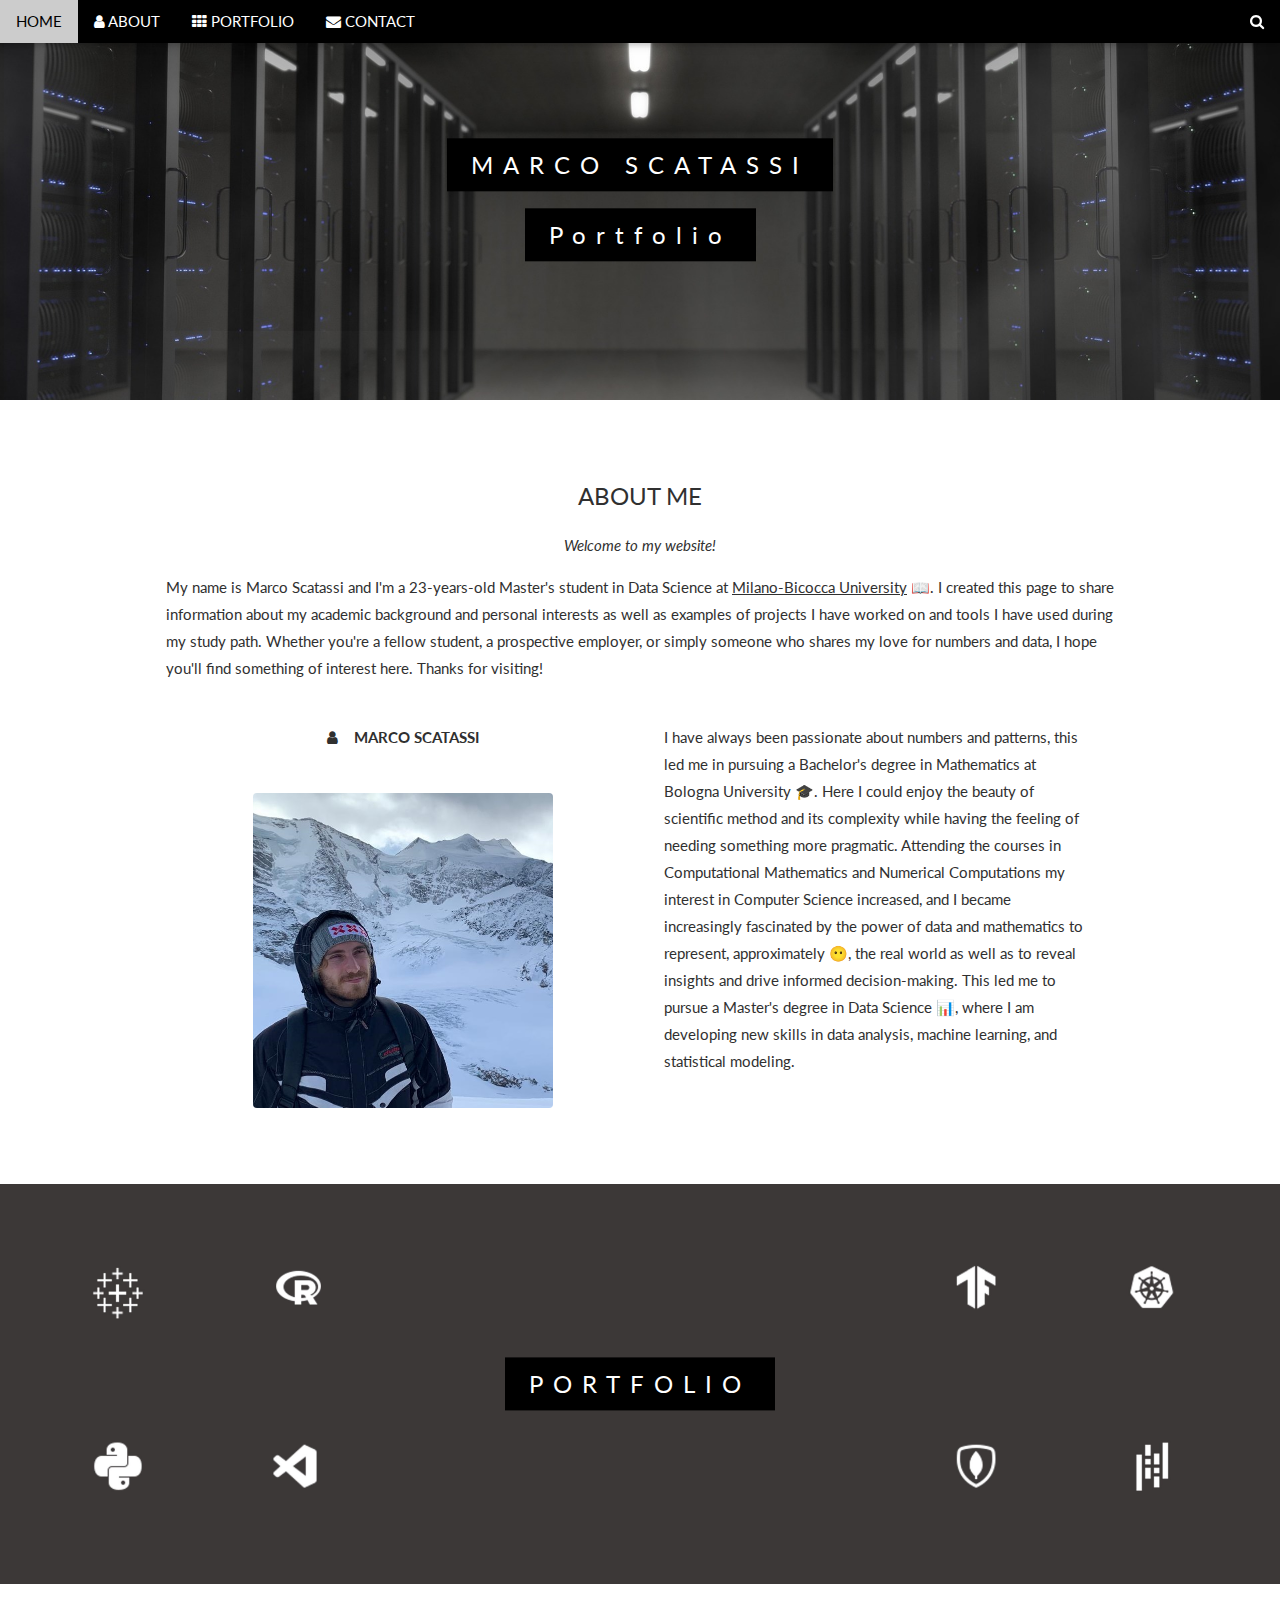
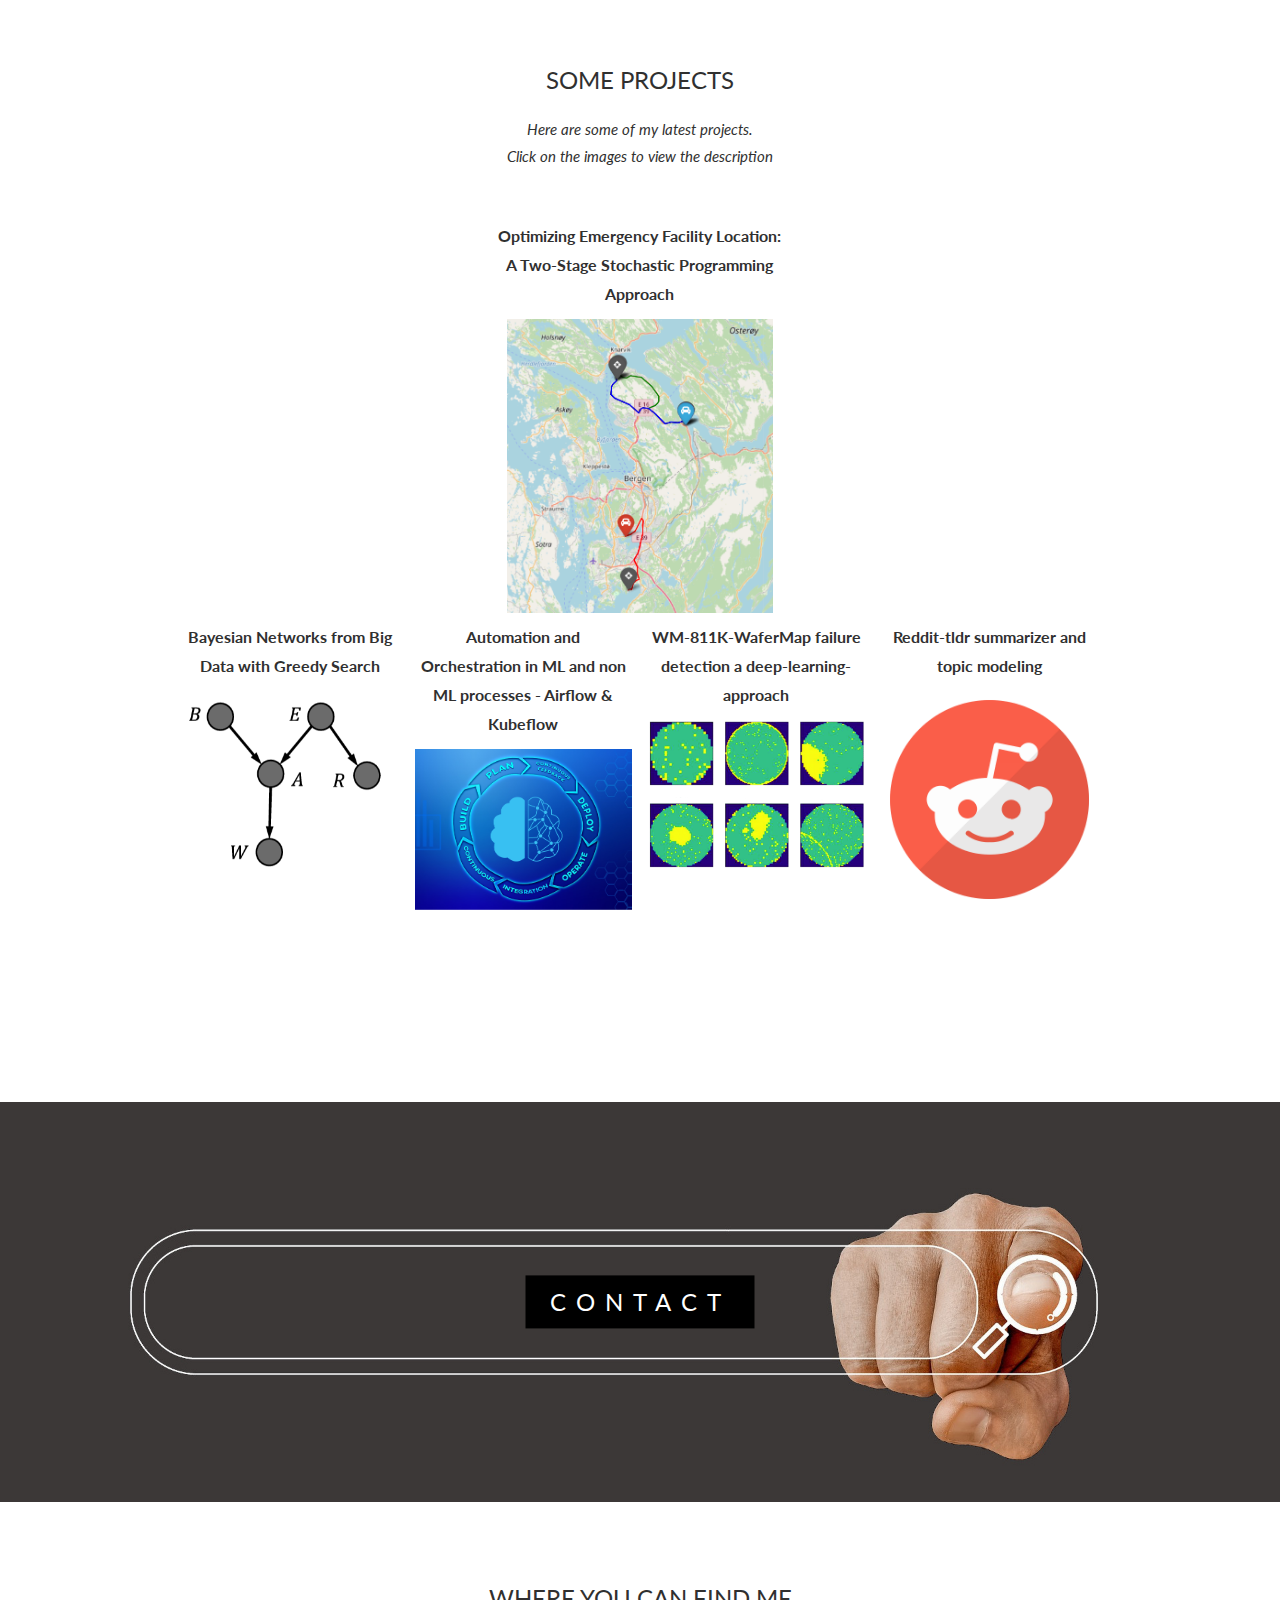
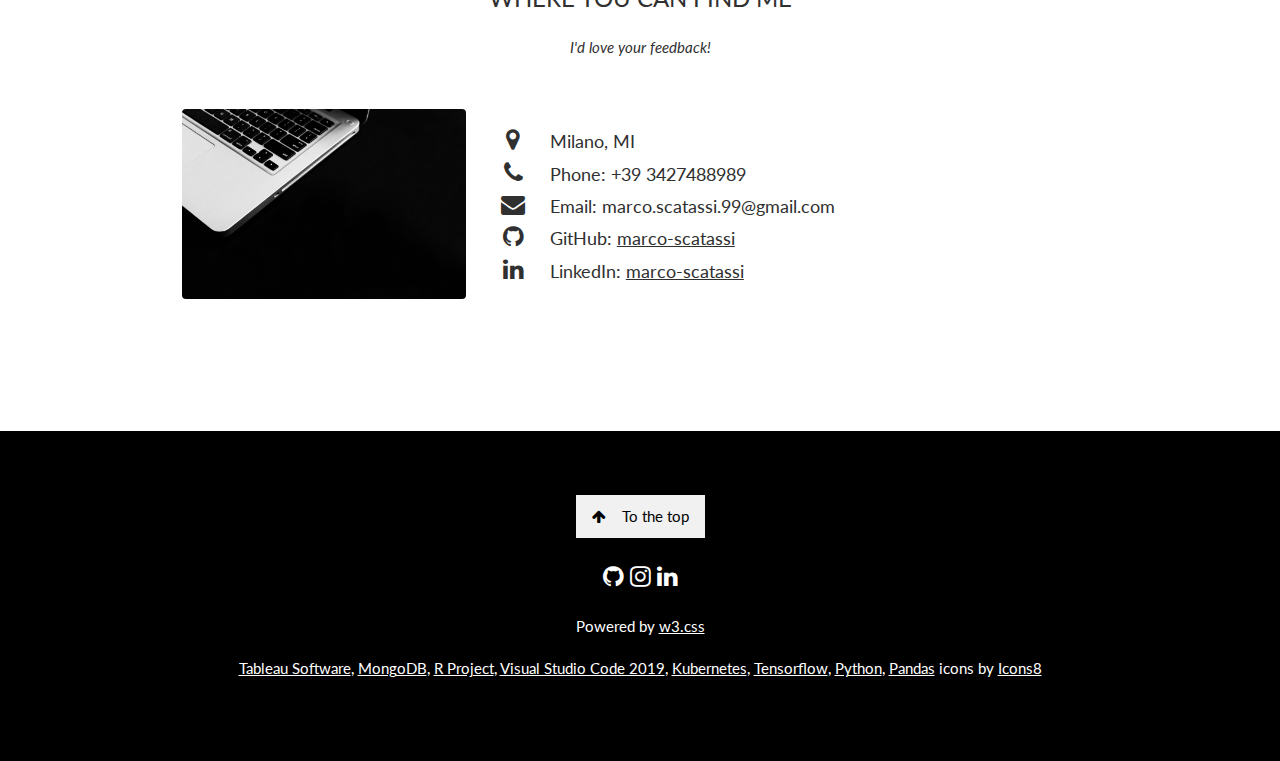
==== index.html @ 6532543c "Update index.html" ====
<!DOCTYPE html>
<html>
<head>
<title>Marco Scatassi Portfolio</title>
<meta charset="UTF-8">
<meta name="viewport" content="width=device-width, initial-scale=1">
<meta http-equiv="Permissions-Policy" content="interest-cohort=()">
<link rel="icon" type="image/x-icon" href="images/logo.png">
<link rel="stylesheet" href="css/w3Style.css">
<link rel="stylesheet" href="https://fonts.googleapis.com/css?family=Lato">
<link rel="stylesheet" href="https://cdnjs.cloudflare.com/ajax/libs/font-awesome/4.7.0/css/font-awesome.min.css">
<style>
body,h1,h2,h3,h4,h5,h6 {font-family: "Lato", sans-serif;}
body, html {
  height: 100%;
  color: #303030;
  line-height: 1.8;
}

/* Create a Parallax Effect */
.bgimg-1, .bgimg-2, .bgimg-3 {
  background-attachment: fixed;
  background-position: center;
  background-repeat: no-repeat;
  background-size: cover;
}

/* First image (Logo. Full height) */
.bgimg-1 {
  background-image: url('images/background1.jpg');
  min-height: 100%;
}

/* Second image (Portfolio) */
.bgimg-2 {
  background-image: url("images/background2.jpg");
  min-height: 400px;
}

/* Third image (Contact) */
.bgimg-3 {
  background-image: url("images/background3.jpg");
  min-height: 400px;
}

.w3-wide {letter-spacing: 10px;}
.w3-hover-opacity {cursor: pointer;}

/* Turn off parallax scrolling for tablets and phones */
@media only screen and (max-device-width: 1600px) {
  .bgimg-1, .bgimg-2, .bgimg-3 {
    background-attachment: scroll;
    min-height: 400px;
  }
}
</style>
</head>

<body>

<!-- Navbar (sit on top) -->
<div class="w3-top">
  <div class="w3-bar" id="myNavbar">
    <a class="w3-bar-item w3-button w3-hover-black w3-hide-medium w3-hide-large w3-right" href="javascript:void(0);" onclick="toggleFunction()" title="Toggle Navigation Menu">
      <i class="fa fa-bars"></i>
    </a>
    <a href="#home" class="w3-bar-item w3-text-white w3-button">HOME</a>
    <a href="#about" class="w3-bar-item w3-text-white w3-button w3-hide-small"><i class="fa fa-user"></i> ABOUT</a>
    <a href="#portfolio" class="w3-bar-item w3-text-white w3-button w3-hide-small"><i class="fa fa-th"></i> PORTFOLIO</a>
    <a href="#contact" class="w3-bar-item w3-text-white w3-button w3-hide-small"><i class="fa fa-envelope"></i> CONTACT</a>
<!--     <a href="#" class="w3-bar-item w3-text-white w3-button w3-hide-small w3-right w3-hover-red">
      <i class="fa fa-search"></i>
    </a> -->
  </div>

  <!-- Navbar on small screens -->
  <div id="navDemo" class="w3-bar-block w3-white w3-hide w3-hide-large w3-hide-medium">
    <a href="#about" class="w3-bar-item w3-text-white w3-button" onclick="toggleFunction()">ABOUT</a>
    <a href="#portfolio" class="w3-bar-item w3-text-white w3-button" onclick="toggleFunction()">PORTFOLIO</a>
    <a href="#contact" class="w3-bar-item w3-text-white w3-button" onclick="toggleFunction()">CONTACT</a>
    <a href="#" class="w3-bar-item w3-text-white w3-button">SEARCH</a>
  </div>
</div>

<!-- First Parallax Image with Logo Text -->
<div class="bgimg-1 w3-display-container" id="home">
    <div class="w3-display-middle" style="white-space:nowrap;">
        <span class="w3-center w3-padding-large w3-black w3-xlarge w3-wide w3-animate-opacity">MARCO SCATASSI</span>
        <br><br>
        <div class="w3-center" style="white-space:nowrap;">
            <span class="w3-center w3-padding-large w3-black w3-xlarge w3-wide w3-animate-opacity">Portfolio</span>
        </div>
    </div>
</div>

<!-- Container (About Section) -->
<div class="w3-content w3-container w3-padding-64" id="about">
  <h3 class="w3-center">ABOUT ME</h3>
  <p class="w3-center"><em>Welcome to my website!</em></p>
  <p>
    My name is Marco Scatassi and I'm a 23-years-old Master's student in Data Science at <a href="https://www.unimib.it" target="_blank"> Milano-Bicocca University<a> &#128214;.
    I created this page to share information about my academic background and personal interests as well as examples of projects I have worked on and tools I have used during my study path. 
    Whether you're a fellow student, a prospective employer, or simply someone who shares my love for numbers and data, I hope you'll find something of interest here. 
    Thanks for visiting!
  </p>
  <div class="w3-row">
    <div class="w3-col m6 w3-center w3-padding-large">
      <p><b><i class="fa fa-user w3-margin-right"></i>MARCO SCATASSI</b></p><br>
      <img src="images/profile1.jpeg" class="w3-round w3-image" alt="Photo of Me" width="300" height="133">
    </div>

    <!-- Hide this text on small devices -->
    <div class="w3-col m6 w3-hide-small w3-padding-large" style="margin-top: auto;">
        <p> I have always been passionate about numbers and patterns, this led me in pursuing a Bachelor's degree in Mathematics at Bologna University &#127891;. Here I could enjoy the beauty of scientific method and its complexity while having the feeling of needing something more pragmatic.
        Attending the courses in Computational Mathematics and Numerical Computations my interest in Computer Science increased, and I became increasingly fascinated by the power of data and mathematics to represent, approximately &#128566;, the real world as well as to reveal insights and drive informed decision-making. 
        This led me to pursue a Master's degree in Data Science &#128202;, where I am developing new skills in data analysis, machine learning, and statistical modeling.</p>
    </div>
  </div>
</div>


<!-- Second Parallax Image with Portfolio Text -->
<div class="bgimg-2 w3-display-container" id="portfolio_background">
  <div class="w3-display-middle">
    <span class="w3-padding-large w3-xlarge w3-black w3-wide">PORTFOLIO</span>
  </div>
</div>

<!-- Container (Portfolio Section) -->
<div class="w3-content w3-container w3-padding-64" id="portfolio">
  <h3 class="w3-center">SOME PROJECTS</h3>
  <p class="w3-center"><em>Here are some of my latest projects.<br> Click on the images to view the description</em></p><br>

  <!-- Responsive Grid. Four columns on tablets, laptops and desktops. Will stack on mobile devices/small screens (100% width) -->
  <div class="w3-row-padding w3-center"">
    <div class="w3-col m4"><p></p></div>
    <div class="w3-col m4">
      <h6 class="w3-center" style="font-weight:bold;">Optimizing Emergency Facility Location: A Two-Stage Stochastic Programming Approach</h6>
      <a href="#project"><img id="2-stage-EMFL-img" src="images/EFLBErgen.png" style="width:90% ;" onclick="onClick(this)" class="w3-hover-opacity" alt="Optimizing Emergency Facility Location: A Two-Stage Stochastic Programming Approach"></a>
    </div>
    <div class="w3-col m4"><p></p></div>
  </div>
  
  <div class="w3-row-padding w3-center">
    <div class="w3-col m3">
      <h6 class="w3-center" style="font-weight:bold;">Bayesian Networks from Big Data with Greedy Search</h6>
      <a href="#project"><img id="causal-network-img" src="images/CausalNetworkProject.png" style="width:100% ;" onclick="onClick(this)" class="w3-hover-opacity" alt="Bayesian Networks from Big Data with Greedy Search"></a>
    </div>

    <div class="w3-col m3">
      <h6 class="w3-center" style="font-weight:bold;">Automation and Orchestration in ML and non ML processes - Airflow & Kubeflow</h6>
      <a href="#project"></a><img id = "TIDS-img" src="images/TIDSProject.png" style="width:100%" onclick="onClick(this)" class="w3-hover-opacity" alt="Technological Infrastructure for data science"></a>
    </div>

    <div class="w3-col m3">
      <h6 class="w3-center" style="font-weight:bold;">WM-811K-WaferMap failure detection a deep-learning-approach</h6>
      <a href="#project"></a><img id = "DeepL-img" src="images/DeepLearningProject.png" style="width:100%"  onclick="onClick(this)" class="w3-hover-opacity" alt="Deep Learning"></a>
    </div>

    <div class="w3-col m3">
      <h6 class="w3-center" style="font-weight:bold;">Reddit-tldr summarizer and topic modeling</h6>
      <a href="#project"><img id="TextMining-img" src="images/TextMiningProject.png" style="width:100%" onclick="onClick(this)" class="w3-hover-opacity" alt="Text Mining"></a>
    </div> 
  </div>
<!-- 
  <div class="w3-row-padding w3-center w3-section">
    <div class="w3-col m3">
      <img src="images/CausalNetworkProject.png" style="width:100%" onclick="onClick(this)" class="w3-hover-opacity" alt="The mist">
    </div>

    <div class="w3-col m3">
      <img src="images/CausalNetworkProject.png" style="width:100%" onclick="onClick(this)" class="w3-hover-opacity" alt="My beloved typewriter">
    </div>

    <div class="w3-col m3">
      <img src="images/CausalNetworkProject.png" style="width:100%" onclick="onClick(this)" class="w3-hover-opacity" alt="Empty ghost train">
    </div>

    <div class="w3-col m3">
      <img src="images/CausalNetworkProject.png" style="width:100%" onclick="onClick(this)" class="w3-hover-opacity" alt="Sailing">
    </div>
    <button class="w3-button w3-padding-large w3-light-grey" style="margin-top:64px">LOAD MORE</button>
  </div> -->
</div>


<!-- Modal for full size images on click-->
<div id="project">
  <div class="w3-top">
    <div class="w3-bar w3-card w3-animate-top w3-black" id="myNavbar2">
      <a class="w3-bar-item w3-button w3-hover-black w3-hide-medium w3-hide-large w3-right" href="javascript:void(0);" onclick="toggleFunction()" title="Toggle Navigation Menu">
        <i class="fa fa-bars"></i>
      </a>
      <a href="#home" class="w3-bar-item w3-text-white w3-button" onclick="onClick2()">HOME</a>
      <a href="#about" class="w3-bar-item w3-text-white w3-button w3-hide-small" onclick="onClick2()"><i class="fa fa-user"></i> ABOUT</a>
      <a href="#portfolio" class="w3-bar-item w3-text-white w3-button w3-hide-small" onclick="onClick2()"><i class="fa fa-th"></i> PORTFOLIO</a>
      <a href="#contact" class="w3-bar-item w3-text-white w3-button w3-hide-small" onclick="onClick2()"><i class="fa fa-envelope"></i> CONTACT</a>
      <a href="#" class="w3-bar-item w3-text-white w3-button w3-hide-small w3-right w3-hover-red" onclick="onClick2()">
        <i class="fa fa-search"></i>
      </a>
    </div>
  
    <!-- Navbar on small screens -->
    <div id="navDemo2" class="w3-bar-block w3-white w3-hide w3-hide-large w3-hide-medium">
      <a href="#about" class="w3-bar-item w3-text-white w3-button" onclick="toggleFunction()">ABOUT</a>
      <a href="#portfolio" class="w3-bar-item w3-text-white w3-button" onclick="toggleFunction()">PORTFOLIO</a>
      <a href="#contact" class="w3-bar-item w3-text-white w3-button" onclick="toggleFunction()">CONTACT</a>
      <a href="#" class="w3-bar-item w3-text-white w3-button">SEARCH</a>
    </div>
  </div>

  <div id="projects" class="w3-content w3-container w3-padding-64">
    <div id="causal-network" w3-include-html="projects/causal-network.html"></div>
    <div id="TIDS" w3-include-html="projects/TIDS.html"></div>
    <div id="DeepL" w3-include-html="projects/DeepL.html"></div>
    <div id="TextMining" w3-include-html="projects/TextMining.html"></div>
  </div>

</div>


<!-- Third Parallax Image with Portfolio Text -->
<div class="bgimg-3 w3-display-container" id="contact_background">
  <div class="w3-display-middle">
     <span class="w3-padding-large w3-xlarge w3-black w3-wide">CONTACT</span>
  </div>
</div>

<!-- Container (Contact Section) -->
<div class="w3-content w3-container w3-padding-64" id="contact">
  <h3 class="w3-center">WHERE YOU CAN FIND ME</h3>
  <p class="w3-center"><em>I'd love your feedback!</em></p>

  <div class="w3-row w3-padding-32 w3-section">
    <div class="w3-col m4 w3-container">
      <img src="images/contact.jpg" class="w3-image w3-round" style="width:100%">
    </div>
    <div class="w3-col m8 w3-panel">
      <div class="w3-large w3-margin-bottom">
        <i class="fa fa-map-marker fa-fw w3-hover-text-black w3-xlarge w3-margin-right"></i> Milano, MI<br>
        <i class="fa fa-phone fa-fw w3-hover-text-black w3-xlarge w3-margin-right"></i> Phone: +39 3427488989<br>
        <i class="fa fa-envelope fa-fw w3-hover-text-black w3-xlarge w3-margin-right"></i> Email: marco.scatassi.99@gmail.com<br>
        <i class="fa fa-github fa-fw w3-hover-text-black w3-xlarge w3-margin-right"></i> GitHub: <a href="https://github.com/marco-scatassi" target="_blank"> marco-scatassi</a><br>
        <i class="fa fa-linkedin fa-fw w3-hover-text-black w3-xlarge w3-margin-right"></i> LinkedIn: <a href="https://www.linkedin.com/in/marco-scatassi/" target="_blank"> marco-scatassi</a><br>
      </div>
      <!-- <p>Swing by for a cup of <i class="fa fa-coffee"></i>, or leave me a note:</p>
      <form action="/action_page.php" target="_blank">
        <div class="w3-row-padding" style="margin:0 -16px 8px -16px">
          <div class="w3-half">
            <input class="w3-input w3-border" type="text" placeholder="Name" required name="Name">
          </div>
          <div class="w3-half">
            <input class="w3-input w3-border" type="text" placeholder="Email" required name="Email">
          </div>
        </div>
        <input class="w3-input w3-border" type="text" placeholder="Message" required name="Message">
        <button class="w3-button w3-black w3-right w3-section" type="submit">
          <i class="fa fa-paper-plane"></i> SEND MESSAGE
        </button>
      </form> -->
    </div>
  </div>
</div>


<!-- Footer -->
<footer class="w3-center w3-black w3-padding-64">
  <a href="#home" class="w3-button w3-light-grey"><i class="fa fa-arrow-up w3-margin-right"></i>To the top</a>
  <div class="w3-xlarge w3-section">
    <a href="https://github.com/marco-scatassi" target="_blank" ><i class="fa fa-github w3-hover-opacity"></i></a>
    <a href="https://www.instagram.com/marco_scati/" target="_blank" ><i class="fa fa-instagram w3-hover-opacity"></i></a>
    <a href="https://www.linkedin.com/in/marco-scatassi/" target="_blank" ><i class="fa fa-linkedin w3-hover-opacity"></i></a>
  </div>
  <p>Powered by <a href="https://www.w3schools.com/w3css/default.asp" title="W3.CSS" target="_blank" class="w3-hover-text-green">w3.css</a></p>
  <p><a target="_blank" href="https://icons8.com/icon/TH2qcEeVxMYI/tableau-software" class="w3-hover-text-green">Tableau Software</a>, 
    <a target="_blank" href="https://icons8.com/icon/74402/mongodb" class="w3-hover-text-green">MongoDB</a>, 
    <a target="_blank" href="https://icons8.com/icon/CLvQeiwFpit4/r-project" class="w3-hover-text-green">R Project</a>,
    <a target="_blank" href="https://icons8.com/icon/9OGIyU8hrxW5/visual-studio-code-2019" class="w3-hover-text-green">Visual Studio Code 2019</a>,
    <a target="_blank" href="https://icons8.com/icon/cvzmaEA4kC0o/kubernetes" class="w3-hover-text-green">Kubernetes</a>,
    <a target="_blank" href="https://icons8.com/icon/n3QRpDA7KZ7P/tensorflow" class="w3-hover-text-green">Tensorflow</a>,
    <a target="_blank" href="https://icons8.com/icon/12592/python" class="w3-hover-text-green">Python</a>,
    <a target="_blank" href="https://icons8.com/icon/xSkewUSqtErH/pandas" class="w3-hover-text-green">Pandas</a> icons by <a target="_blank" href="https://icons8.com" class="w3-hover-text-green">Icons8</a>
  </p>
</footer>
 


<script>
function includeHTML() {
  var z, i, elmnt, file, xhttp;
  /* Loop through a collection of all HTML elements: */
  z = document.getElementsByTagName("*");
  for (i = 0; i < z.length; i++) {
    elmnt = z[i];
    /*search for elements with a certain atrribute:*/
    file = elmnt.getAttribute("w3-include-html");
    if (file) {
      /* Make an HTTP request using the attribute value as the file name: */
      xhttp = new XMLHttpRequest();
      xhttp.onreadystatechange = function() {
        if (this.readyState == 4) {
          if (this.status == 200) {elmnt.innerHTML = this.responseText;}
          if (this.status == 404) {elmnt.innerHTML = "Page not found.";}
          /* Remove the attribute, and call this function once more: */
          elmnt.removeAttribute("w3-include-html");
          includeHTML();
        }
      }
      xhttp.open("GET", file, true);
      xhttp.send();
      /* Exit the function: */
      return;
    }
  }
}
// Modal Image Gallery
function onClick(element) {

  var navbar = document.getElementById("myNavbar");
  navbar.className = "w3-bar" + " w3-card" + " w3-animate-top" + " w3-black";

  document.getElementById("home").style.display = "none";
  document.getElementById("about").style.display = "none";
  document.getElementById("portfolio_background").style.display = "none";
  document.getElementById("portfolio").style.display = "none";
  document.getElementById("contact_background").style.display = "none";
  document.getElementById("contact").style.display = "none";

  document.getElementById("project").style.display = "block";

  includeHTML()

  var projectsDiv = document.getElementById("projects").childNodes
  var id = element.getAttribute("id").slice(0,-4)

  for(i=0; i<projectsDiv.length; i++) {
    var subDiv = projectsDiv[i].id
    if (subDiv == id) {
      document.getElementById(subDiv).style.display = "block"
    }
    else if (subDiv) {
      document.getElementById(subDiv).style.display = "none"
    }
  }

  // var captionText = document.getElementById("caption");
  // captionText.innerHTML = element.alt;
}

function onClick2() {
  document.getElementById("home").style.display = "block";
  document.getElementById("about").style.display = "block";
  document.getElementById("portfolio_background").style.display = "block";
  document.getElementById("portfolio").style.display = "block";
  document.getElementById("contact_background").style.display = "block";
  document.getElementById("contact").style.display = "block";
  document.getElementById("project").style.display = "none";
}

// Change style of navbar on scroll
window.onscroll = function() {myFunction()};
function myFunction() {
    var navbar = document.getElementById("myNavbar");
    if (document.body.scrollTop > 100 || document.documentElement.scrollTop > 100) {
        navbar.className = "w3-bar" + " w3-card" + " w3-animate-top" + " w3-black";
    } else {
        navbar.className = navbar.className.replace(" w3-card w3-animate-top w3-black", "");
    }
}

// Used to toggle the menu on small screens when clicking on the menu button
function toggleFunction() {
    var x = document.getElementById("navDemo");
    if (x.className.indexOf("w3-show") == -1) {
        x.className += " w3-show";
    } else {
        x.className = x.className.replace(" w3-show", "");
    }
}
</script>

</body>
</html>
---- css/w3Style.css ----
/* W3.CSS 4.15 December 2020 by Jan Egil and Borge Refsnes */
html{box-sizing:border-box}*,*:before,*:after{box-sizing:inherit}
/* Extract from normalize.css by Nicolas Gallagher and Jonathan Neal git.io/normalize */
html{-ms-text-size-adjust:100%;-webkit-text-size-adjust:100%}body{margin:0}
article,aside,details,figcaption,figure,footer,header,main,menu,nav,section{display:block}summary{display:list-item}
audio,canvas,progress,video{display:inline-block}progress{vertical-align:baseline}
audio:not([controls]){display:none;height:0}[hidden],template{display:none}
a{background-color:transparent}a:active,a:hover{outline-width:0}
abbr[title]{border-bottom:none;text-decoration:underline;text-decoration:underline dotted}
b,strong{font-weight:bolder}dfn{font-style:italic}mark{background:#ff0;color:#000}
small{font-size:80%}sub,sup{font-size:75%;line-height:0;position:relative;vertical-align:baseline}
sub{bottom:-0.25em}sup{top:-0.5em}figure{margin:1em 40px}img{border-style:none}
code,kbd,pre,samp{font-family:monospace,monospace;font-size:1em}hr{box-sizing:content-box;height:0;overflow:visible}
button,input,select,textarea,optgroup{font:inherit;margin:0}optgroup{font-weight:bold}
button,input{overflow:visible}button,select{text-transform:none}
button,[type=button],[type=reset],[type=submit]{-webkit-appearance:button}
button::-moz-focus-inner,[type=button]::-moz-focus-inner,[type=reset]::-moz-focus-inner,[type=submit]::-moz-focus-inner{border-style:none;padding:0}
button:-moz-focusring,[type=button]:-moz-focusring,[type=reset]:-moz-focusring,[type=submit]:-moz-focusring{outline:1px dotted ButtonText}
fieldset{border:1px solid #c0c0c0;margin:0 2px;padding:.35em .625em .75em}
legend{color:inherit;display:table;max-width:100%;padding:0;white-space:normal}textarea{overflow:auto}
[type=checkbox],[type=radio]{padding:0}
[type=number]::-webkit-inner-spin-button,[type=number]::-webkit-outer-spin-button{height:auto}
[type=search]{-webkit-appearance:textfield;outline-offset:-2px}
[type=search]::-webkit-search-decoration{-webkit-appearance:none}
::-webkit-file-upload-button{-webkit-appearance:button;font:inherit}
/* End extract */
html,body{font-family:Verdana,sans-serif;font-size:15px;line-height:1.5}html{overflow-x:hidden}
h1{font-size:36px}h2{font-size:30px}h3{font-size:24px}h4{font-size:20px}h5{font-size:18px}h6{font-size:16px}
.w3-serif{font-family:serif}.w3-sans-serif{font-family:sans-serif}.w3-cursive{font-family:cursive}.w3-monospace{font-family:monospace}
h1,h2,h3,h4,h5,h6{font-family:"Segoe UI",Arial,sans-serif;font-weight:400;margin:10px 0}.w3-wide{letter-spacing:4px}
hr{border:0;border-top:1px solid #eee;margin:20px 0}
.w3-image{max-width:100%;height:auto}img{vertical-align:middle}a{color:inherit}
.w3-table,.w3-table-all{border-collapse:collapse;border-spacing:0;width:100%;display:table}.w3-table-all{border:1px solid #ccc}
.w3-bordered tr,.w3-table-all tr{border-bottom:1px solid #ddd}.w3-striped tbody tr:nth-child(even){background-color:#f1f1f1}
.w3-table-all tr:nth-child(odd){background-color:#fff}.w3-table-all tr:nth-child(even){background-color:#f1f1f1}
.w3-hoverable tbody tr:hover,.w3-ul.w3-hoverable li:hover{background-color:#ccc}.w3-centered tr th,.w3-centered tr td{text-align:center}
.w3-table td,.w3-table th,.w3-table-all td,.w3-table-all th{padding:8px 8px;display:table-cell;text-align:left;vertical-align:top}
.w3-table th:first-child,.w3-table td:first-child,.w3-table-all th:first-child,.w3-table-all td:first-child{padding-left:16px}
.w3-btn,.w3-button{border:none;display:inline-block;padding:8px 16px;vertical-align:middle;overflow:hidden;text-decoration:none;color:inherit;background-color:inherit;text-align:center;cursor:pointer;white-space:nowrap}
.w3-btn:hover{box-shadow:0 8px 16px 0 rgba(0,0,0,0.2),0 6px 20px 0 rgba(0,0,0,0.19)}
.w3-btn,.w3-button{-webkit-touch-callout:none;-webkit-user-select:none;-khtml-user-select:none;-moz-user-select:none;-ms-user-select:none;user-select:none}   
.w3-disabled,.w3-btn:disabled,.w3-button:disabled{cursor:not-allowed;opacity:0.3}.w3-disabled *,:disabled *{pointer-events:none}
.w3-btn.w3-disabled:hover,.w3-btn:disabled:hover{box-shadow:none}
.w3-badge,.w3-tag{background-color:#000;color:#fff;display:inline-block;padding-left:8px;padding-right:8px;text-align:center}.w3-badge{border-radius:50%}
.w3-ul{list-style-type:none;padding:0;margin:0}.w3-ul li{padding:8px 16px;border-bottom:1px solid #ddd}.w3-ul li:last-child{border-bottom:none}
.w3-tooltip,.w3-display-container{position:relative}.w3-tooltip .w3-text{display:none}.w3-tooltip:hover .w3-text{display:inline-block}
.w3-ripple:active{opacity:0.5}.w3-ripple{transition:opacity 0s}
.w3-input{padding:8px;display:block;border:none;border-bottom:1px solid #ccc;width:100%}
.w3-select{padding:9px 0;width:100%;border:none;border-bottom:1px solid #ccc}
.w3-dropdown-click,.w3-dropdown-hover{position:relative;display:inline-block;cursor:pointer}
.w3-dropdown-hover:hover .w3-dropdown-content{display:block}
.w3-dropdown-hover:first-child,.w3-dropdown-click:hover{background-color:#ccc;color:#000}
.w3-dropdown-hover:hover > .w3-button:first-child,.w3-dropdown-click:hover > .w3-button:first-child{background-color:#ccc;color:#000}
.w3-dropdown-content{cursor:auto;color:#000;background-color:#fff;display:none;position:absolute;min-width:160px;margin:0;padding:0;z-index:1}
.w3-check,.w3-radio{width:24px;height:24px;position:relative;top:6px}
.w3-sidebar{height:100%;width:200px;background-color:#fff;position:fixed!important;z-index:1;overflow:auto}
.w3-bar-block .w3-dropdown-hover,.w3-bar-block .w3-dropdown-click{width:100%}
.w3-bar-block .w3-dropdown-hover .w3-dropdown-content,.w3-bar-block .w3-dropdown-click .w3-dropdown-content{min-width:100%}
.w3-bar-block .w3-dropdown-hover .w3-button,.w3-bar-block .w3-dropdown-click .w3-button{width:100%;text-align:left;padding:8px 16px}
.w3-main,#main{transition:margin-left .4s}
.w3-modal{z-index:3;display:none;padding-top:100px;position:fixed;left:0;top:0;width:100%;height:100%;overflow:auto;background-color:rgb(0,0,0);background-color:rgba(0,0,0,0.4)}
.w3-modal-content{margin:auto;background-color:#fff;position:relative;padding:0;outline:0;width:600px}
.w3-bar{width:100%;overflow:hidden}.w3-center .w3-bar{display:inline-block;width:auto}
.w3-bar .w3-bar-item{padding:8px 16px;float:left;width:auto;border:none;display:block;outline:0}
.w3-bar .w3-dropdown-hover,.w3-bar .w3-dropdown-click{position:static;float:left}
.w3-bar .w3-button{white-space:normal}
.w3-bar-block .w3-bar-item{width:100%;display:block;padding:8px 16px;text-align:left;border:none;white-space:normal;float:none;outline:0}
.w3-bar-block.w3-center .w3-bar-item{text-align:center}.w3-block{display:block;width:100%}
.w3-responsive{display:block;overflow-x:auto}
.w3-container:after,.w3-container:before,.w3-panel:after,.w3-panel:before,.w3-row:after,.w3-row:before,.w3-row-padding:after,.w3-row-padding:before,
.w3-cell-row:before,.w3-cell-row:after,.w3-clear:after,.w3-clear:before,.w3-bar:before,.w3-bar:after{content:"";display:table;clear:both}
.w3-col,.w3-half,.w3-third,.w3-twothird,.w3-threequarter,.w3-quarter{float:left;width:100%}
.w3-col.s1{width:8.33333%}.w3-col.s2{width:16.66666%}.w3-col.s3{width:24.99999%}.w3-col.s4{width:33.33333%}
.w3-col.s5{width:41.66666%}.w3-col.s6{width:49.99999%}.w3-col.s7{width:58.33333%}.w3-col.s8{width:66.66666%}
.w3-col.s9{width:74.99999%}.w3-col.s10{width:83.33333%}.w3-col.s11{width:91.66666%}.w3-col.s12{width:99.99999%}
@media (min-width:601px){.w3-col.m1{width:8.33333%}.w3-col.m2{width:16.66666%}.w3-col.m3,.w3-quarter{width:24.99999%}.w3-col.m4,.w3-third{width:33.33333%}
.w3-col.m5{width:41.66666%}.w3-col.m6,.w3-half{width:49.99999%}.w3-col.m7{width:58.33333%}.w3-col.m8,.w3-twothird{width:66.66666%}
.w3-col.m9,.w3-threequarter{width:74.99999%}.w3-col.m10{width:83.33333%}.w3-col.m11{width:91.66666%}.w3-col.m12{width:99.99999%}}
@media (min-width:993px){.w3-col.l1{width:8.33333%}.w3-col.l2{width:16.66666%}.w3-col.l3{width:24.99999%}.w3-col.l4{width:33.33333%}
.w3-col.l5{width:41.66666%}.w3-col.l6{width:49.99999%}.w3-col.l7{width:58.33333%}.w3-col.l8{width:66.66666%}
.w3-col.l9{width:74.99999%}.w3-col.l10{width:83.33333%}.w3-col.l11{width:91.66666%}.w3-col.l12{width:99.99999%}}
.w3-rest{overflow:hidden}.w3-stretch{margin-left:-16px;margin-right:-16px}
.w3-content,.w3-auto{margin-left:auto;margin-right:auto}.w3-content{max-width:980px}.w3-auto{max-width:1140px}
.w3-cell-row{display:table;width:100%}.w3-cell{display:table-cell}
.w3-cell-top{vertical-align:top}.w3-cell-middle{vertical-align:middle}.w3-cell-bottom{vertical-align:bottom}
.w3-hide{display:none!important}.w3-show-block,.w3-show{display:block!important}.w3-show-inline-block{display:inline-block!important}
@media (max-width:1205px){.w3-auto{max-width:95%}}
@media (max-width:600px){.w3-modal-content{margin:0 10px;width:auto!important}.w3-modal{padding-top:30px}
.w3-dropdown-hover.w3-mobile .w3-dropdown-content,.w3-dropdown-click.w3-mobile .w3-dropdown-content{position:relative}	
.w3-hide-small{display:none!important}.w3-mobile{display:block;width:100%!important}.w3-bar-item.w3-mobile,.w3-dropdown-hover.w3-mobile,.w3-dropdown-click.w3-mobile{text-align:center}
.w3-dropdown-hover.w3-mobile,.w3-dropdown-hover.w3-mobile .w3-btn,.w3-dropdown-hover.w3-mobile .w3-button,.w3-dropdown-click.w3-mobile,.w3-dropdown-click.w3-mobile .w3-btn,.w3-dropdown-click.w3-mobile .w3-button{width:100%}}
@media (max-width:768px){.w3-modal-content{width:500px}.w3-modal{padding-top:50px}}
@media (min-width:993px){.w3-modal-content{width:900px}.w3-hide-large{display:none!important}.w3-sidebar.w3-collapse{display:block!important}}
@media (max-width:992px) and (min-width:601px){.w3-hide-medium{display:none!important}}
@media (max-width:992px){.w3-sidebar.w3-collapse{display:none}.w3-main{margin-left:0!important;margin-right:0!important}.w3-auto{max-width:100%}}
.w3-top,.w3-bottom{position:fixed;width:100%;z-index:1}.w3-top{top:0}.w3-bottom{bottom:0}
.w3-overlay{position:fixed;display:none;width:100%;height:100%;top:0;left:0;right:0;bottom:0;background-color:rgba(0,0,0,0.5);z-index:2}
.w3-display-topleft{position:absolute;left:0;top:0}.w3-display-topright{position:absolute;right:0;top:0}
.w3-display-bottomleft{position:absolute;left:0;bottom:0}.w3-display-bottomright{position:absolute;right:0;bottom:0}
.w3-display-middle{position:absolute;top:50%;left:50%;transform:translate(-50%,-50%);-ms-transform:translate(-50%,-50%)}
.w3-display-left{position:absolute;top:50%;left:0%;transform:translate(0%,-50%);-ms-transform:translate(-0%,-50%)}
.w3-display-right{position:absolute;top:50%;right:0%;transform:translate(0%,-50%);-ms-transform:translate(0%,-50%)}
.w3-display-topmiddle{position:absolute;left:50%;top:0;transform:translate(-50%,0%);-ms-transform:translate(-50%,0%)}
.w3-display-bottommiddle{position:absolute;left:50%;bottom:0;transform:translate(-50%,0%);-ms-transform:translate(-50%,0%)}
.w3-display-container:hover .w3-display-hover{display:block}.w3-display-container:hover span.w3-display-hover{display:inline-block}.w3-display-hover{display:none}
.w3-display-position{position:absolute}
.w3-circle{border-radius:50%}
.w3-round-small{border-radius:2px}.w3-round,.w3-round-medium{border-radius:4px}.w3-round-large{border-radius:8px}.w3-round-xlarge{border-radius:16px}.w3-round-xxlarge{border-radius:32px}
.w3-row-padding,.w3-row-padding>.w3-half,.w3-row-padding>.w3-third,.w3-row-padding>.w3-twothird,.w3-row-padding>.w3-threequarter,.w3-row-padding>.w3-quarter,.w3-row-padding>.w3-col{padding:0 8px}
.w3-container,.w3-panel{padding:0.01em 16px}.w3-panel{margin-top:16px;margin-bottom:16px}
.w3-code,.w3-codespan{font-family:Consolas,"courier new";font-size:16px}
.w3-code{width:auto;background-color:#fff;padding:8px 12px;border-left:4px solid #4CAF50;word-wrap:break-word}
.w3-codespan{color:crimson;background-color:#f1f1f1;padding-left:4px;padding-right:4px;font-size:110%}
.w3-card,.w3-card-2{box-shadow:0 2px 5px 0 rgba(0,0,0,0.16),0 2px 10px 0 rgba(0,0,0,0.12)}
.w3-card-4,.w3-hover-shadow:hover{box-shadow:0 4px 10px 0 rgba(0,0,0,0.2),0 4px 20px 0 rgba(0,0,0,0.19)}
.w3-spin{animation:w3-spin 2s infinite linear}@keyframes w3-spin{0%{transform:rotate(0deg)}100%{transform:rotate(359deg)}}
.w3-animate-fading{animation:fading 10s infinite}@keyframes fading{0%{opacity:0}50%{opacity:1}100%{opacity:0}}
.w3-animate-opacity{animation:opac 0.8s}@keyframes opac{from{opacity:0} to{opacity:1}}
.w3-animate-top{position:relative;animation:animatetop 0.4s}@keyframes animatetop{from{top:-300px;opacity:0} to{top:0;opacity:1}}
.w3-animate-left{position:relative;animation:animateleft 0.4s}@keyframes animateleft{from{left:-300px;opacity:0} to{left:0;opacity:1}}
.w3-animate-right{position:relative;animation:animateright 0.4s}@keyframes animateright{from{right:-300px;opacity:0} to{right:0;opacity:1}}
.w3-animate-bottom{position:relative;animation:animatebottom 0.4s}@keyframes animatebottom{from{bottom:-300px;opacity:0} to{bottom:0;opacity:1}}
.w3-animate-zoom {animation:animatezoom 0.6s}@keyframes animatezoom{from{transform:scale(0)} to{transform:scale(1)}}
.w3-animate-input{transition:width 0.4s ease-in-out}.w3-animate-input:focus{width:100%!important}
.w3-opacity,.w3-hover-opacity:hover{opacity:0.60}.w3-opacity-off,.w3-hover-opacity-off:hover{opacity:1}
.w3-opacity-max{opacity:0.25}.w3-opacity-min{opacity:0.75}
.w3-greyscale-max,.w3-grayscale-max,.w3-hover-greyscale:hover,.w3-hover-grayscale:hover{filter:grayscale(100%)}
.w3-greyscale,.w3-grayscale{filter:grayscale(75%)}.w3-greyscale-min,.w3-grayscale-min{filter:grayscale(50%)}
.w3-sepia{filter:sepia(75%)}.w3-sepia-max,.w3-hover-sepia:hover{filter:sepia(100%)}.w3-sepia-min{filter:sepia(50%)}
.w3-tiny{font-size:10px!important}.w3-small{font-size:12px!important}.w3-medium{font-size:15px!important}.w3-large{font-size:18px!important}
.w3-xlarge{font-size:24px!important}.w3-xxlarge{font-size:36px!important}.w3-xxxlarge{font-size:48px!important}.w3-jumbo{font-size:64px!important}
.w3-left-align{text-align:left!important}.w3-right-align{text-align:right!important}.w3-justify{text-align:justify!important}.w3-center{text-align:center!important}
.w3-border-0{border:0!important}.w3-border{border:1px solid #ccc!important}
.w3-border-top{border-top:1px solid #ccc!important}.w3-border-bottom{border-bottom:1px solid #ccc!important}
.w3-border-left{border-left:1px solid #ccc!important}.w3-border-right{border-right:1px solid #ccc!important}
.w3-topbar{border-top:6px solid #ccc!important}.w3-bottombar{border-bottom:6px solid #ccc!important}
.w3-leftbar{border-left:6px solid #ccc!important}.w3-rightbar{border-right:6px solid #ccc!important}
.w3-section,.w3-code{margin-top:16px!important;margin-bottom:16px!important}
.w3-margin{margin:16px!important}.w3-margin-top{margin-top:16px!important}.w3-margin-bottom{margin-bottom:16px!important}
.w3-margin-left{margin-left:16px!important}.w3-margin-right{margin-right:16px!important}
.w3-padding-small{padding:4px 8px!important}.w3-padding{padding:8px 16px!important}.w3-padding-large{padding:12px 24px!important}
.w3-padding-16{padding-top:16px!important;padding-bottom:16px!important}.w3-padding-24{padding-top:24px!important;padding-bottom:24px!important}
.w3-padding-32{padding-top:32px!important;padding-bottom:32px!important}.w3-padding-48{padding-top:48px!important;padding-bottom:48px!important}
.w3-padding-64{padding-top:64px!important;padding-bottom:64px!important}
.w3-padding-top-64{padding-top:64px!important}.w3-padding-top-48{padding-top:48px!important}
.w3-padding-top-32{padding-top:32px!important}.w3-padding-top-24{padding-top:24px!important}
.w3-left{float:left!important}.w3-right{float:right!important}
.w3-button:hover{color:#000!important;background-color:#ccc!important}
.w3-transparent,.w3-hover-none:hover{background-color:transparent!important}
.w3-hover-none:hover{box-shadow:none!important}
/* Colors */
.w3-amber,.w3-hover-amber:hover{color:#000!important;background-color:#ffc107!important}
.w3-aqua,.w3-hover-aqua:hover{color:#000!important;background-color:#00ffff!important}
.w3-blue,.w3-hover-blue:hover{color:#fff!important;background-color:#2196F3!important}
.w3-light-blue,.w3-hover-light-blue:hover{color:#000!important;background-color:#87CEEB!important}
.w3-brown,.w3-hover-brown:hover{color:#fff!important;background-color:#795548!important}
.w3-cyan,.w3-hover-cyan:hover{color:#000!important;background-color:#00bcd4!important}
.w3-blue-grey,.w3-hover-blue-grey:hover,.w3-blue-gray,.w3-hover-blue-gray:hover{color:#fff!important;background-color:#607d8b!important}
.w3-green,.w3-hover-green:hover{color:#fff!important;background-color:#4CAF50!important}
.w3-light-green,.w3-hover-light-green:hover{color:#000!important;background-color:#8bc34a!important}
.w3-indigo,.w3-hover-indigo:hover{color:#fff!important;background-color:#3f51b5!important}
.w3-khaki,.w3-hover-khaki:hover{color:#000!important;background-color:#f0e68c!important}
.w3-lime,.w3-hover-lime:hover{color:#000!important;background-color:#cddc39!important}
.w3-orange,.w3-hover-orange:hover{color:#000!important;background-color:#ff9800!important}
.w3-deep-orange,.w3-hover-deep-orange:hover{color:#fff!important;background-color:#ff5722!important}
.w3-pink,.w3-hover-pink:hover{color:#fff!important;background-color:#e91e63!important}
.w3-purple,.w3-hover-purple:hover{color:#fff!important;background-color:#9c27b0!important}
.w3-deep-purple,.w3-hover-deep-purple:hover{color:#fff!important;background-color:#673ab7!important}
.w3-red,.w3-hover-red:hover{color:#fff!important;background-color:#f44336!important}
.w3-sand,.w3-hover-sand:hover{color:#000!important;background-color:#fdf5e6!important}
.w3-teal,.w3-hover-teal:hover{color:#fff!important;background-color:#009688!important}
.w3-yellow,.w3-hover-yellow:hover{color:#000!important;background-color:#ffeb3b!important}
.w3-white,.w3-hover-white:hover{color:#000!important;background-color:#fff!important}
.w3-black,.w3-hover-black:hover{color:#fff!important;background-color:#000!important}
.w3-grey,.w3-hover-grey:hover,.w3-gray,.w3-hover-gray:hover{color:#000!important;background-color:#9e9e9e!important}
.w3-light-grey,.w3-hover-light-grey:hover,.w3-light-gray,.w3-hover-light-gray:hover{color:#000!important;background-color:#f1f1f1!important}
.w3-dark-grey,.w3-hover-dark-grey:hover,.w3-dark-gray,.w3-hover-dark-gray:hover{color:#fff!important;background-color:#616161!important}
.w3-pale-red,.w3-hover-pale-red:hover{color:#000!important;background-color:#ffdddd!important}
.w3-pale-green,.w3-hover-pale-green:hover{color:#000!important;background-color:#ddffdd!important}
.w3-pale-yellow,.w3-hover-pale-yellow:hover{color:#000!important;background-color:#ffffcc!important}
.w3-pale-blue,.w3-hover-pale-blue:hover{color:#000!important;background-color:#ddffff!important}
.w3-text-amber,.w3-hover-text-amber:hover{color:#ffc107!important}
.w3-text-aqua,.w3-hover-text-aqua:hover{color:#00ffff!important}
.w3-text-blue,.w3-hover-text-blue:hover{color:#2196F3!important}
.w3-text-light-blue,.w3-hover-text-light-blue:hover{color:#87CEEB!important}
.w3-text-brown,.w3-hover-text-brown:hover{color:#795548!important}
.w3-text-cyan,.w3-hover-text-cyan:hover{color:#00bcd4!important}
.w3-text-blue-grey,.w3-hover-text-blue-grey:hover,.w3-text-blue-gray,.w3-hover-text-blue-gray:hover{color:#607d8b!important}
.w3-text-green,.w3-hover-text-green:hover{color:#4CAF50!important}
.w3-text-light-green,.w3-hover-text-light-green:hover{color:#8bc34a!important}
.w3-text-indigo,.w3-hover-text-indigo:hover{color:#3f51b5!important}
.w3-text-khaki,.w3-hover-text-khaki:hover{color:#b4aa50!important}
.w3-text-lime,.w3-hover-text-lime:hover{color:#cddc39!important}
.w3-text-orange,.w3-hover-text-orange:hover{color:#ff9800!important}
.w3-text-deep-orange,.w3-hover-text-deep-orange:hover{color:#ff5722!important}
.w3-text-pink,.w3-hover-text-pink:hover{color:#e91e63!important}
.w3-text-purple,.w3-hover-text-purple:hover{color:#9c27b0!important}
.w3-text-deep-purple,.w3-hover-text-deep-purple:hover{color:#673ab7!important}
.w3-text-red,.w3-hover-text-red:hover{color:#f44336!important}
.w3-text-sand,.w3-hover-text-sand:hover{color:#fdf5e6!important}
.w3-text-teal,.w3-hover-text-teal:hover{color:#009688!important}
.w3-text-yellow,.w3-hover-text-yellow:hover{color:#d2be0e!important}
.w3-text-white,.w3-hover-text-white:hover{color:#fff!important}
.w3-text-black,.w3-hover-text-black:hover{color:#000!important}
.w3-text-grey,.w3-hover-text-grey:hover,.w3-text-gray,.w3-hover-text-gray:hover{color:#757575!important}
.w3-text-light-grey,.w3-hover-text-light-grey:hover,.w3-text-light-gray,.w3-hover-text-light-gray:hover{color:#f1f1f1!important}
.w3-text-dark-grey,.w3-hover-text-dark-grey:hover,.w3-text-dark-gray,.w3-hover-text-dark-gray:hover{color:#3a3a3a!important}
.w3-border-amber,.w3-hover-border-amber:hover{border-color:#ffc107!important}
.w3-border-aqua,.w3-hover-border-aqua:hover{border-color:#00ffff!important}
.w3-border-blue,.w3-hover-border-blue:hover{border-color:#2196F3!important}
.w3-border-light-blue,.w3-hover-border-light-blue:hover{border-color:#87CEEB!important}
.w3-border-brown,.w3-hover-border-brown:hover{border-color:#795548!important}
.w3-border-cyan,.w3-hover-border-cyan:hover{border-color:#00bcd4!important}
.w3-border-blue-grey,.w3-hover-border-blue-grey:hover,.w3-border-blue-gray,.w3-hover-border-blue-gray:hover{border-color:#607d8b!important}
.w3-border-green,.w3-hover-border-green:hover{border-color:#4CAF50!important}
.w3-border-light-green,.w3-hover-border-light-green:hover{border-color:#8bc34a!important}
.w3-border-indigo,.w3-hover-border-indigo:hover{border-color:#3f51b5!important}
.w3-border-khaki,.w3-hover-border-khaki:hover{border-color:#f0e68c!important}
.w3-border-lime,.w3-hover-border-lime:hover{border-color:#cddc39!important}
.w3-border-orange,.w3-hover-border-orange:hover{border-color:#ff9800!important}
.w3-border-deep-orange,.w3-hover-border-deep-orange:hover{border-color:#ff5722!important}
.w3-border-pink,.w3-hover-border-pink:hover{border-color:#e91e63!important}
.w3-border-purple,.w3-hover-border-purple:hover{border-color:#9c27b0!important}
.w3-border-deep-purple,.w3-hover-border-deep-purple:hover{border-color:#673ab7!important}
.w3-border-red,.w3-hover-border-red:hover{border-color:#f44336!important}
.w3-border-sand,.w3-hover-border-sand:hover{border-color:#fdf5e6!important}
.w3-border-teal,.w3-hover-border-teal:hover{border-color:#009688!important}
.w3-border-yellow,.w3-hover-border-yellow:hover{border-color:#ffeb3b!important}
.w3-border-white,.w3-hover-border-white:hover{border-color:#fff!important}
.w3-border-black,.w3-hover-border-black:hover{border-color:#000!important}
.w3-border-grey,.w3-hover-border-grey:hover,.w3-border-gray,.w3-hover-border-gray:hover{border-color:#9e9e9e!important}
.w3-border-light-grey,.w3-hover-border-light-grey:hover,.w3-border-light-gray,.w3-hover-border-light-gray:hover{border-color:#f1f1f1!important}
.w3-border-dark-grey,.w3-hover-border-dark-grey:hover,.w3-border-dark-gray,.w3-hover-border-dark-gray:hover{border-color:#616161!important}
.w3-border-pale-red,.w3-hover-border-pale-red:hover{border-color:#ffe7e7!important}.w3-border-pale-green,.w3-hover-border-pale-green:hover{border-color:#e7ffe7!important}
.w3-border-pale-yellow,.w3-hover-border-pale-yellow:hover{border-color:#ffffcc!important}.w3-border-pale-blue,.w3-hover-border-pale-blue:hover{border-color:#e7ffff!important}
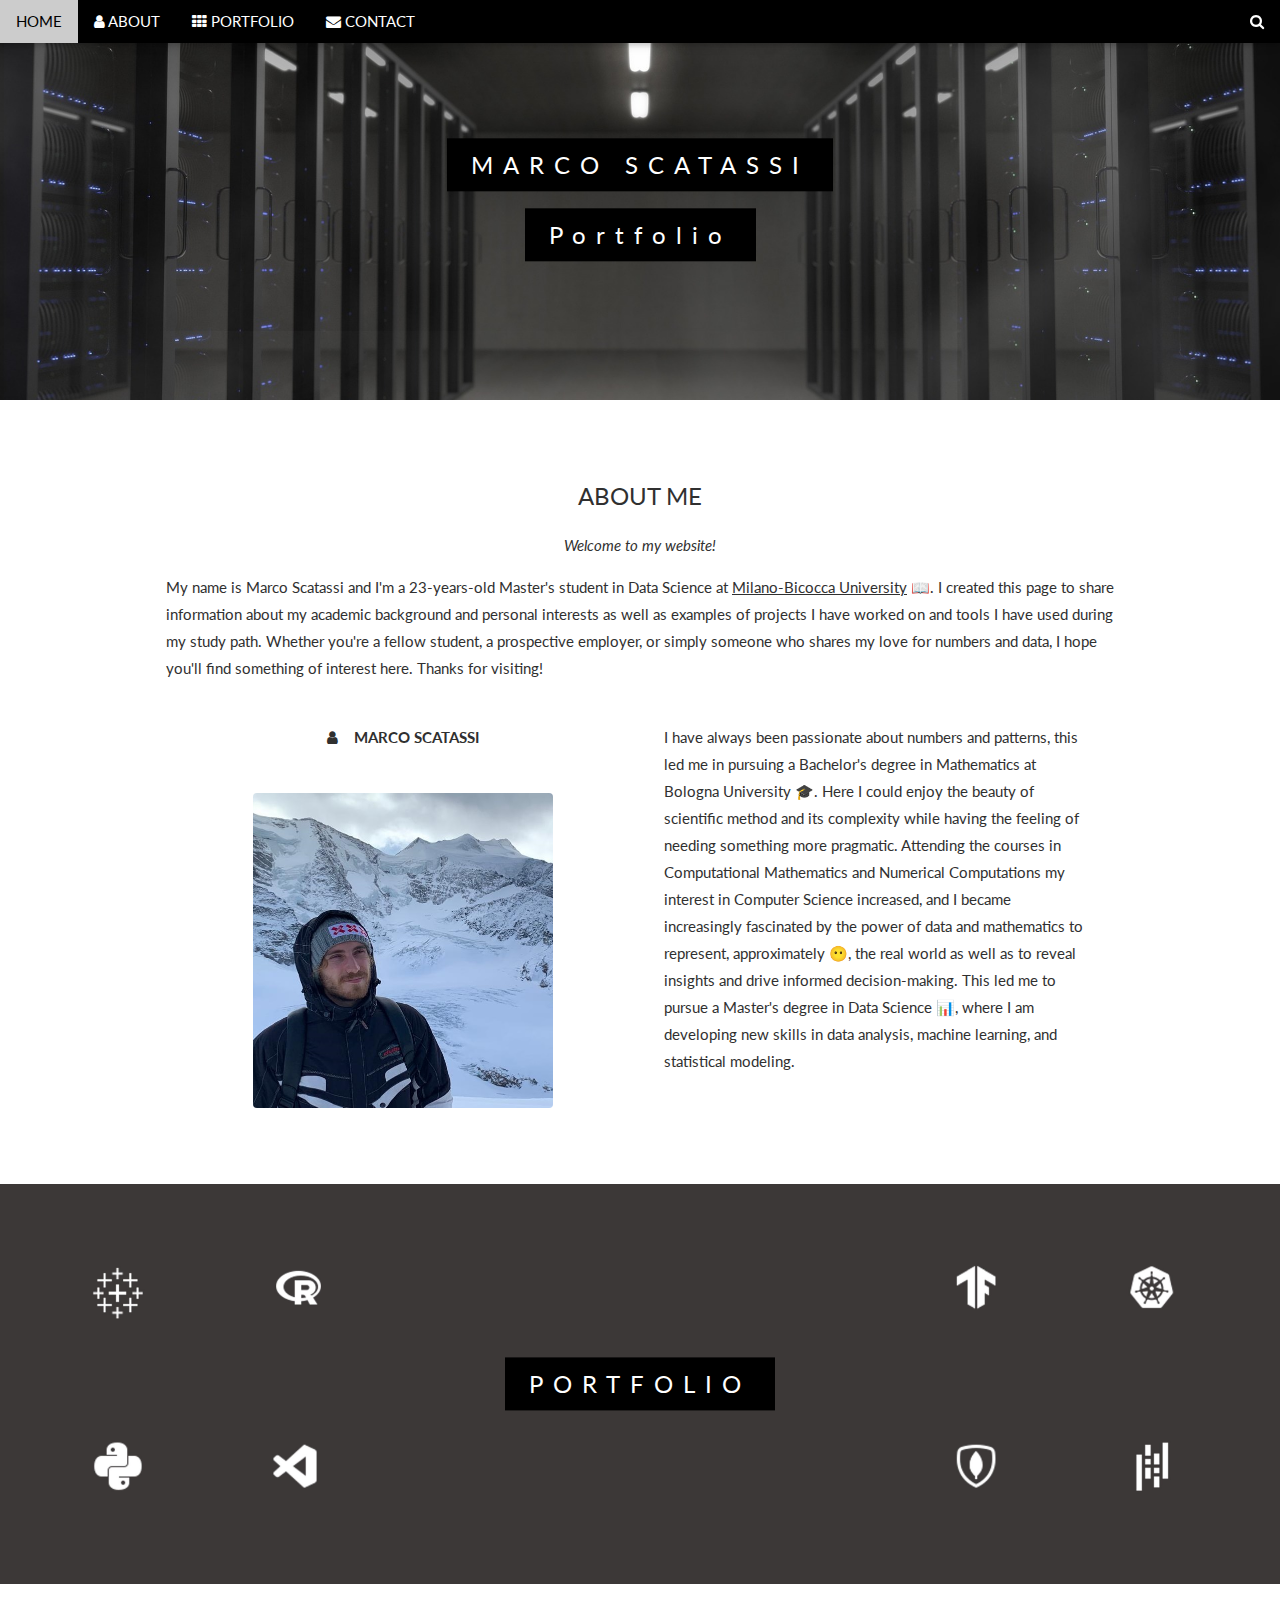
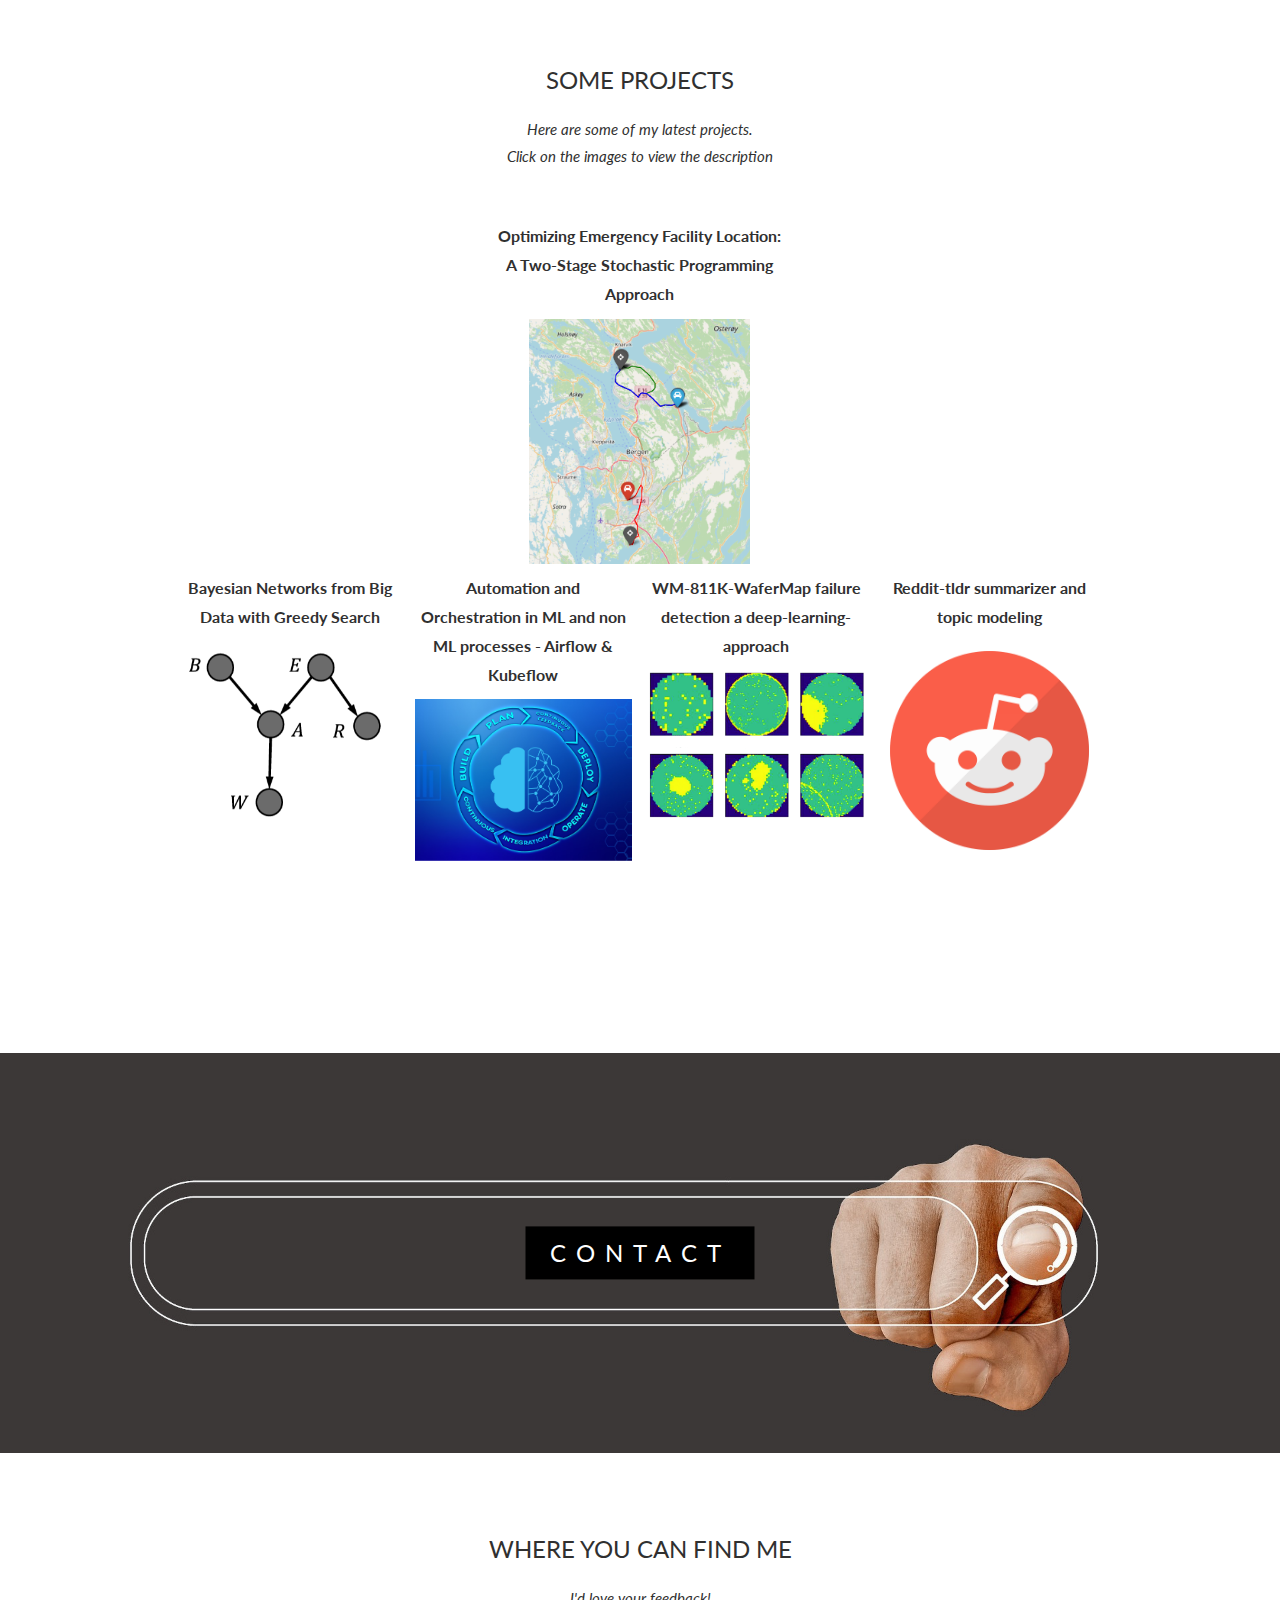
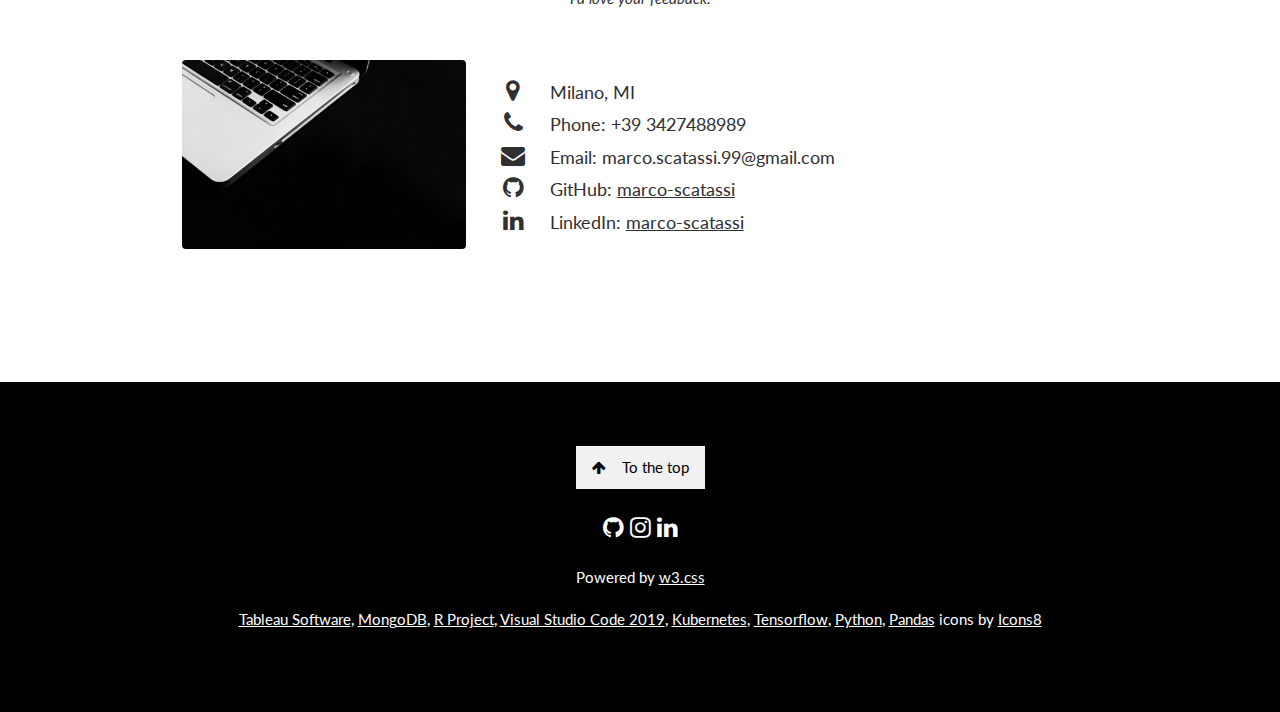
==== commit 60afbe18: "Update index.html" ====
--- a/index.html
+++ b/index.html
@@ -136,7 +136,7 @@
     <div class="w3-col m4"><p></p></div>
     <div class="w3-col m4">
       <h6 class="w3-center" style="font-weight:bold;">Optimizing Emergency Facility Location: A Two-Stage Stochastic Programming Approach</h6>
-      <a href="#project"><img id="2-stage-EMFL-img" src="images/EFLBErgen.png" style="width:90% ;" onclick="onClick(this)" class="w3-hover-opacity" alt="Optimizing Emergency Facility Location: A Two-Stage Stochastic Programming Approach"></a>
+      <a href="#project"><img id="2-stage-EMFL-img" src="images/EFLBErgen.png" style="width:75% ;" onclick="onClick(this)" class="w3-hover-opacity" alt="Optimizing Emergency Facility Location: A Two-Stage Stochastic Programming Approach"></a>
     </div>
     <div class="w3-col m4"><p></p></div>
   </div>
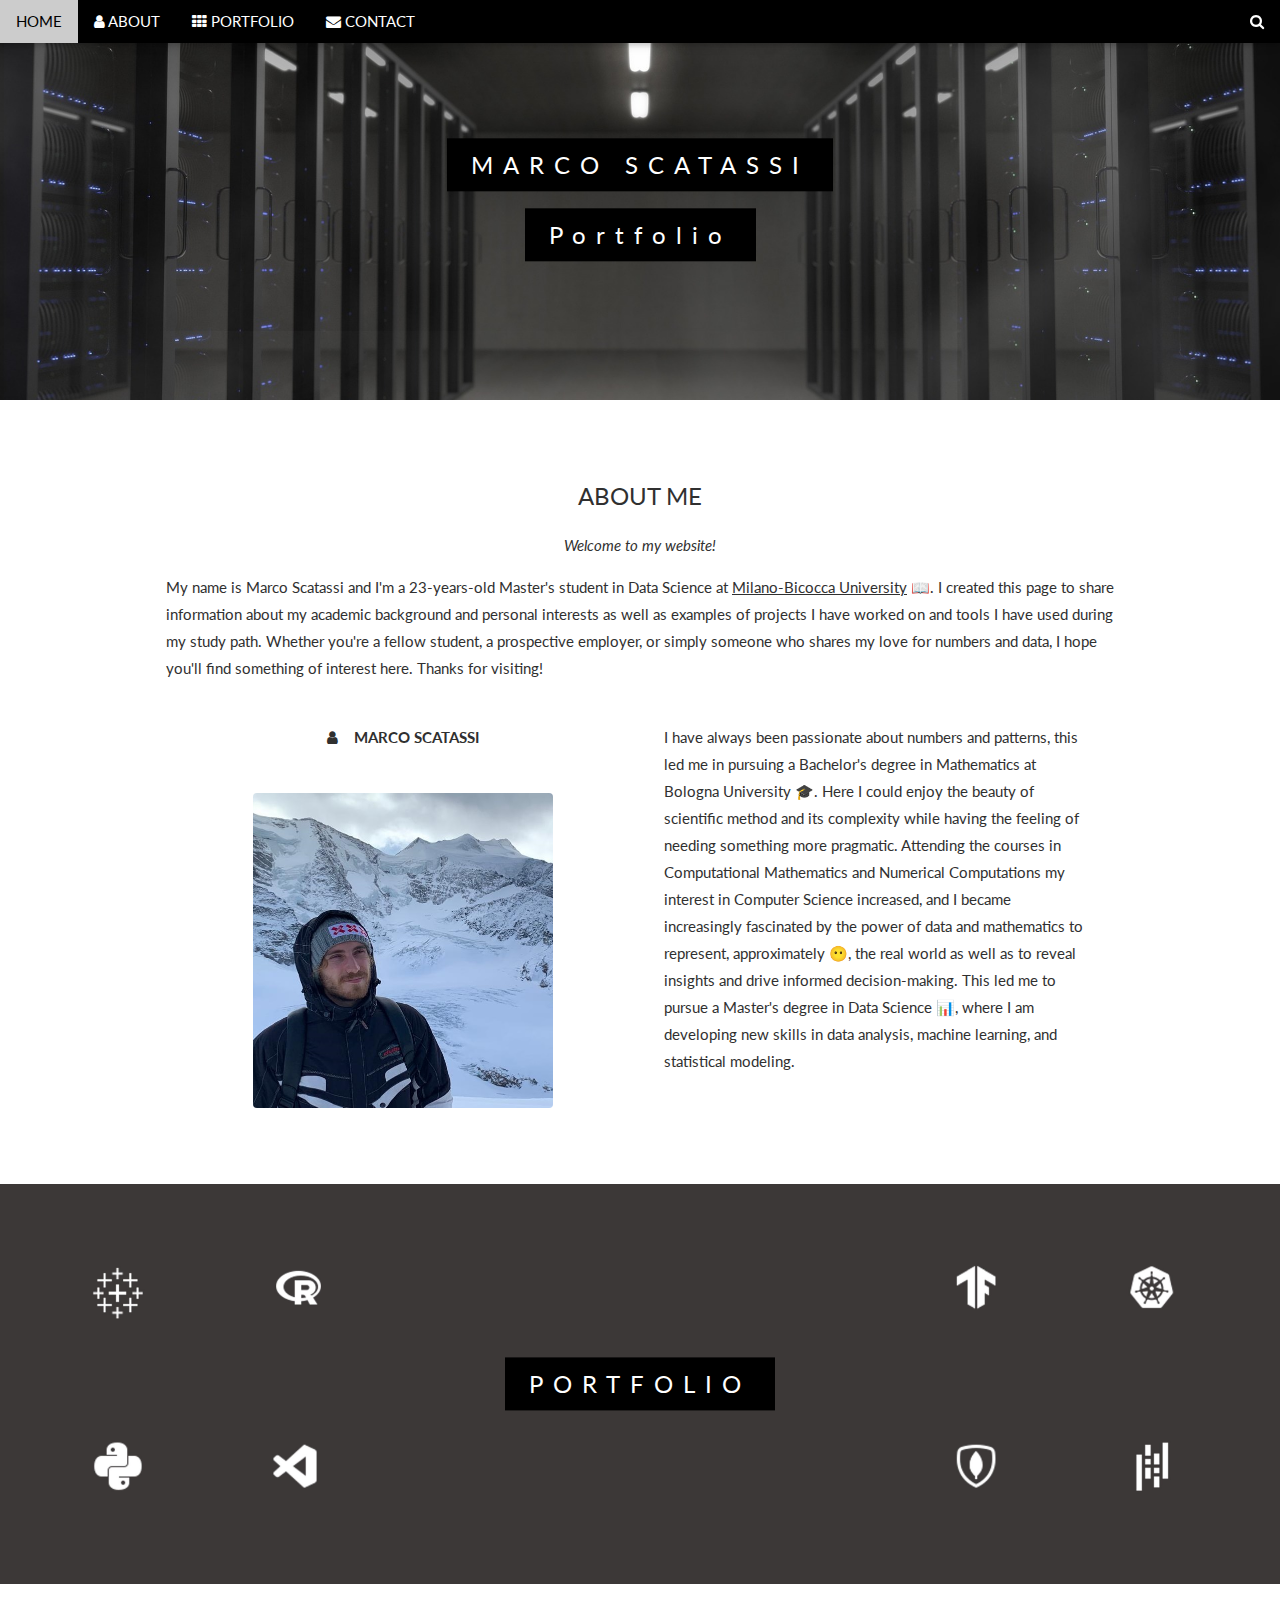
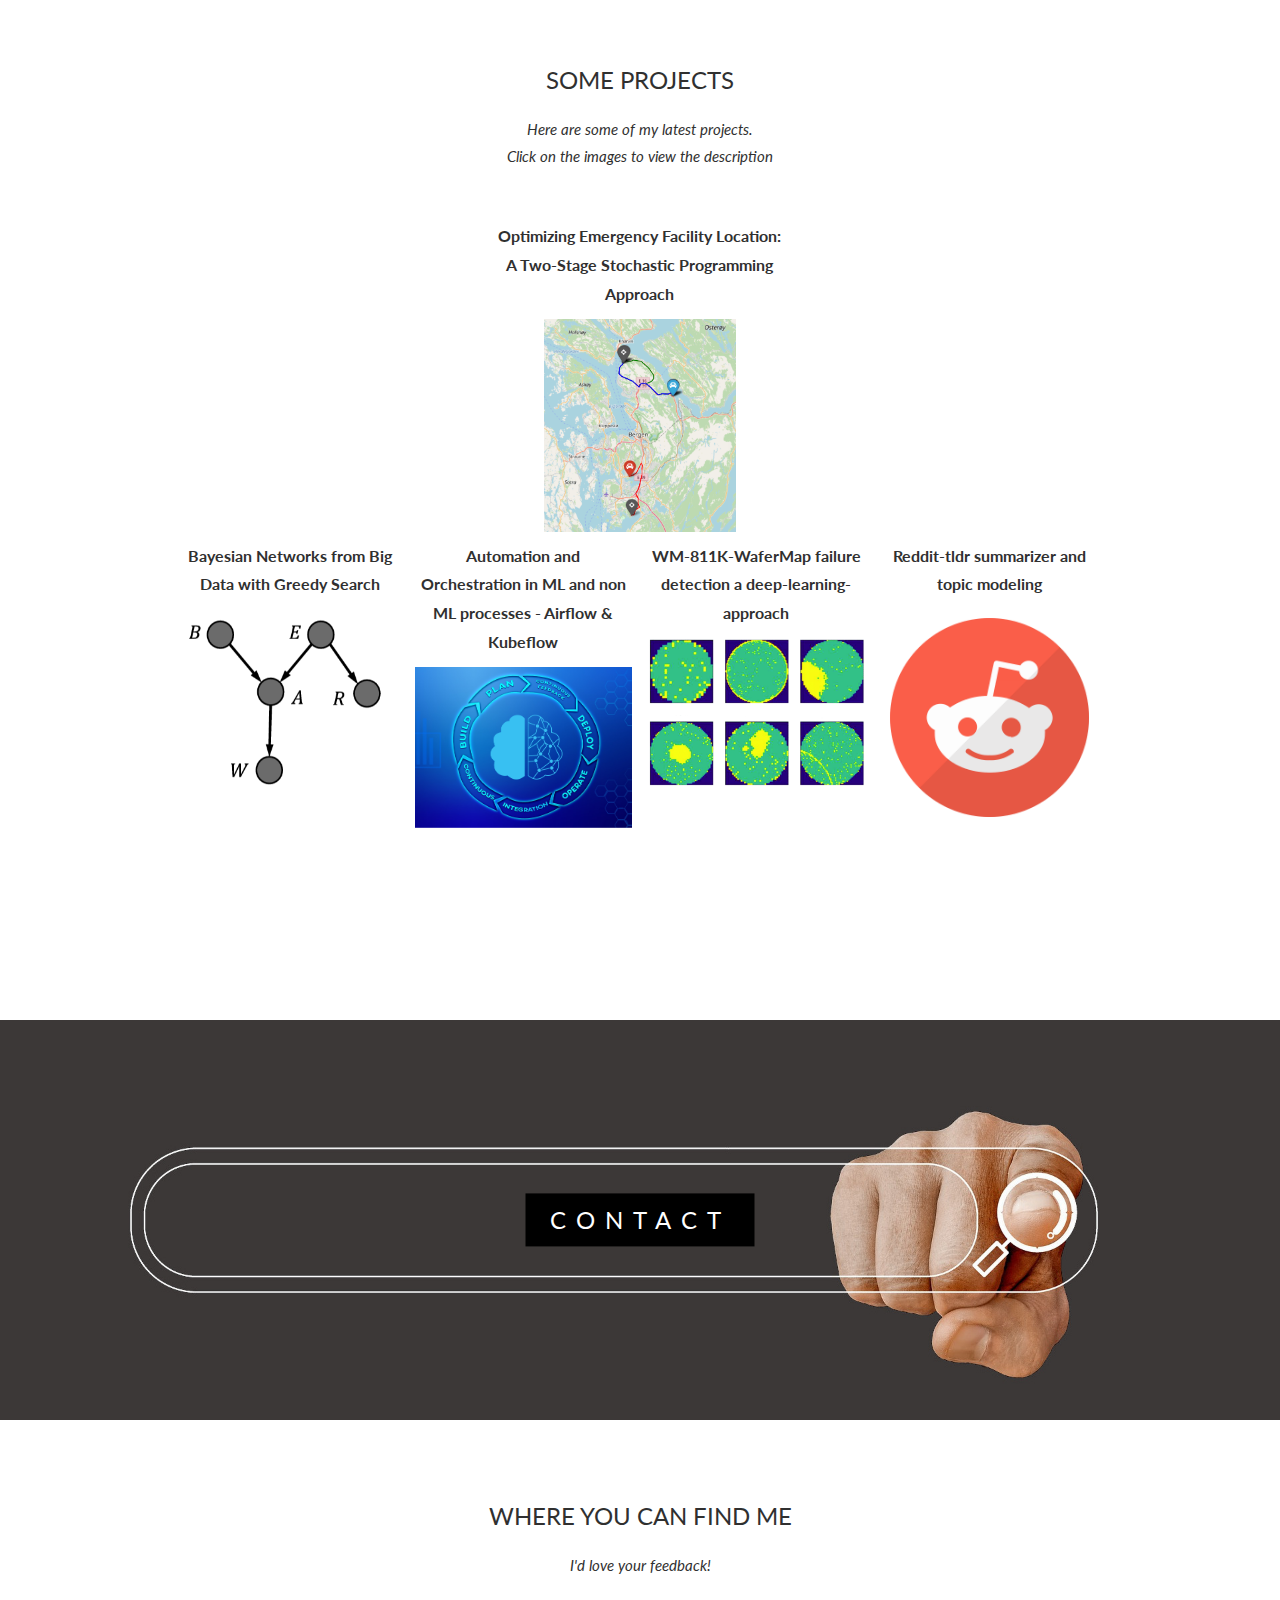
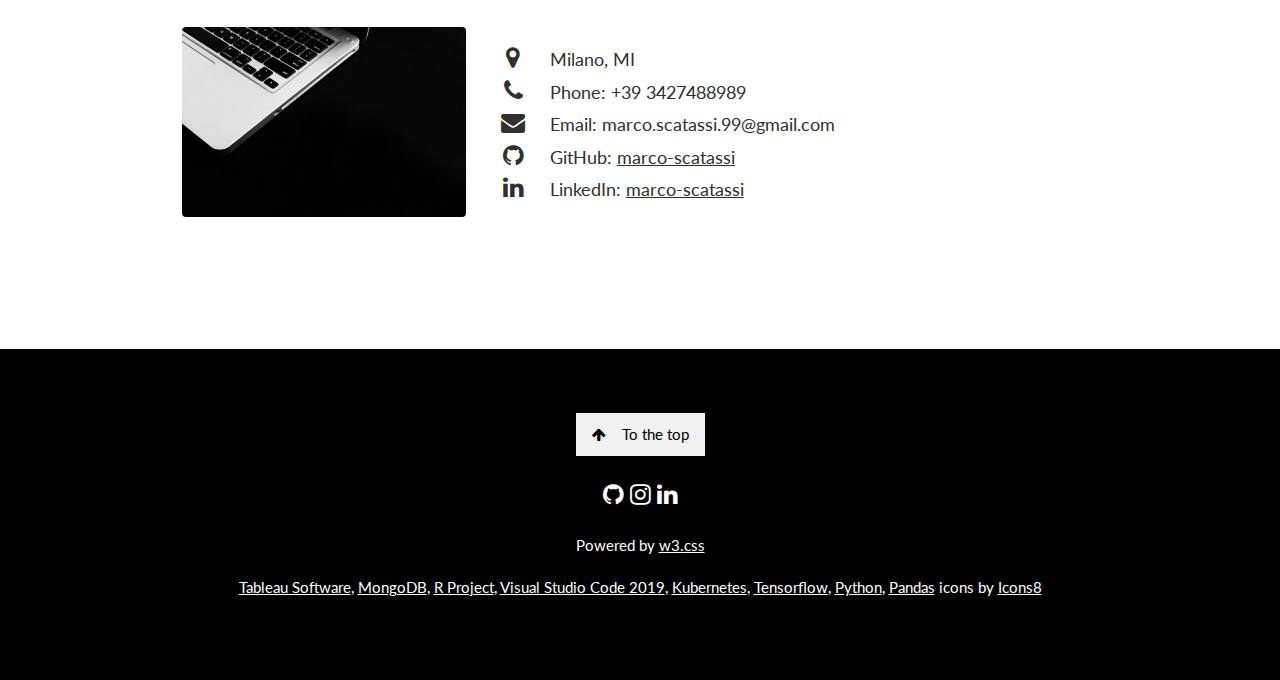
==== commit e844fb96: "Update index.html" ====
--- a/index.html
+++ b/index.html
@@ -136,7 +136,7 @@
     <div class="w3-col m4"><p></p></div>
     <div class="w3-col m4">
       <h6 class="w3-center" style="font-weight:bold;">Optimizing Emergency Facility Location: A Two-Stage Stochastic Programming Approach</h6>
-      <a href="#project"><img id="2-stage-EMFL-img" src="images/EFLBErgen.png" style="width:75% ;" onclick="onClick(this)" class="w3-hover-opacity" alt="Optimizing Emergency Facility Location: A Two-Stage Stochastic Programming Approach"></a>
+      <a href="https://appdeploypy-ejk2hdbdvmlpbfkrwyzbnx.streamlit.app/"><img id="2-stage-EMFL-img" src="images/EFLBErgen.png" style="width:65% ;" class="w3-hover-opacity" alt="Optimizing Emergency Facility Location: A Two-Stage Stochastic Programming Approach"></a>
     </div>
     <div class="w3-col m4"><p></p></div>
   </div>
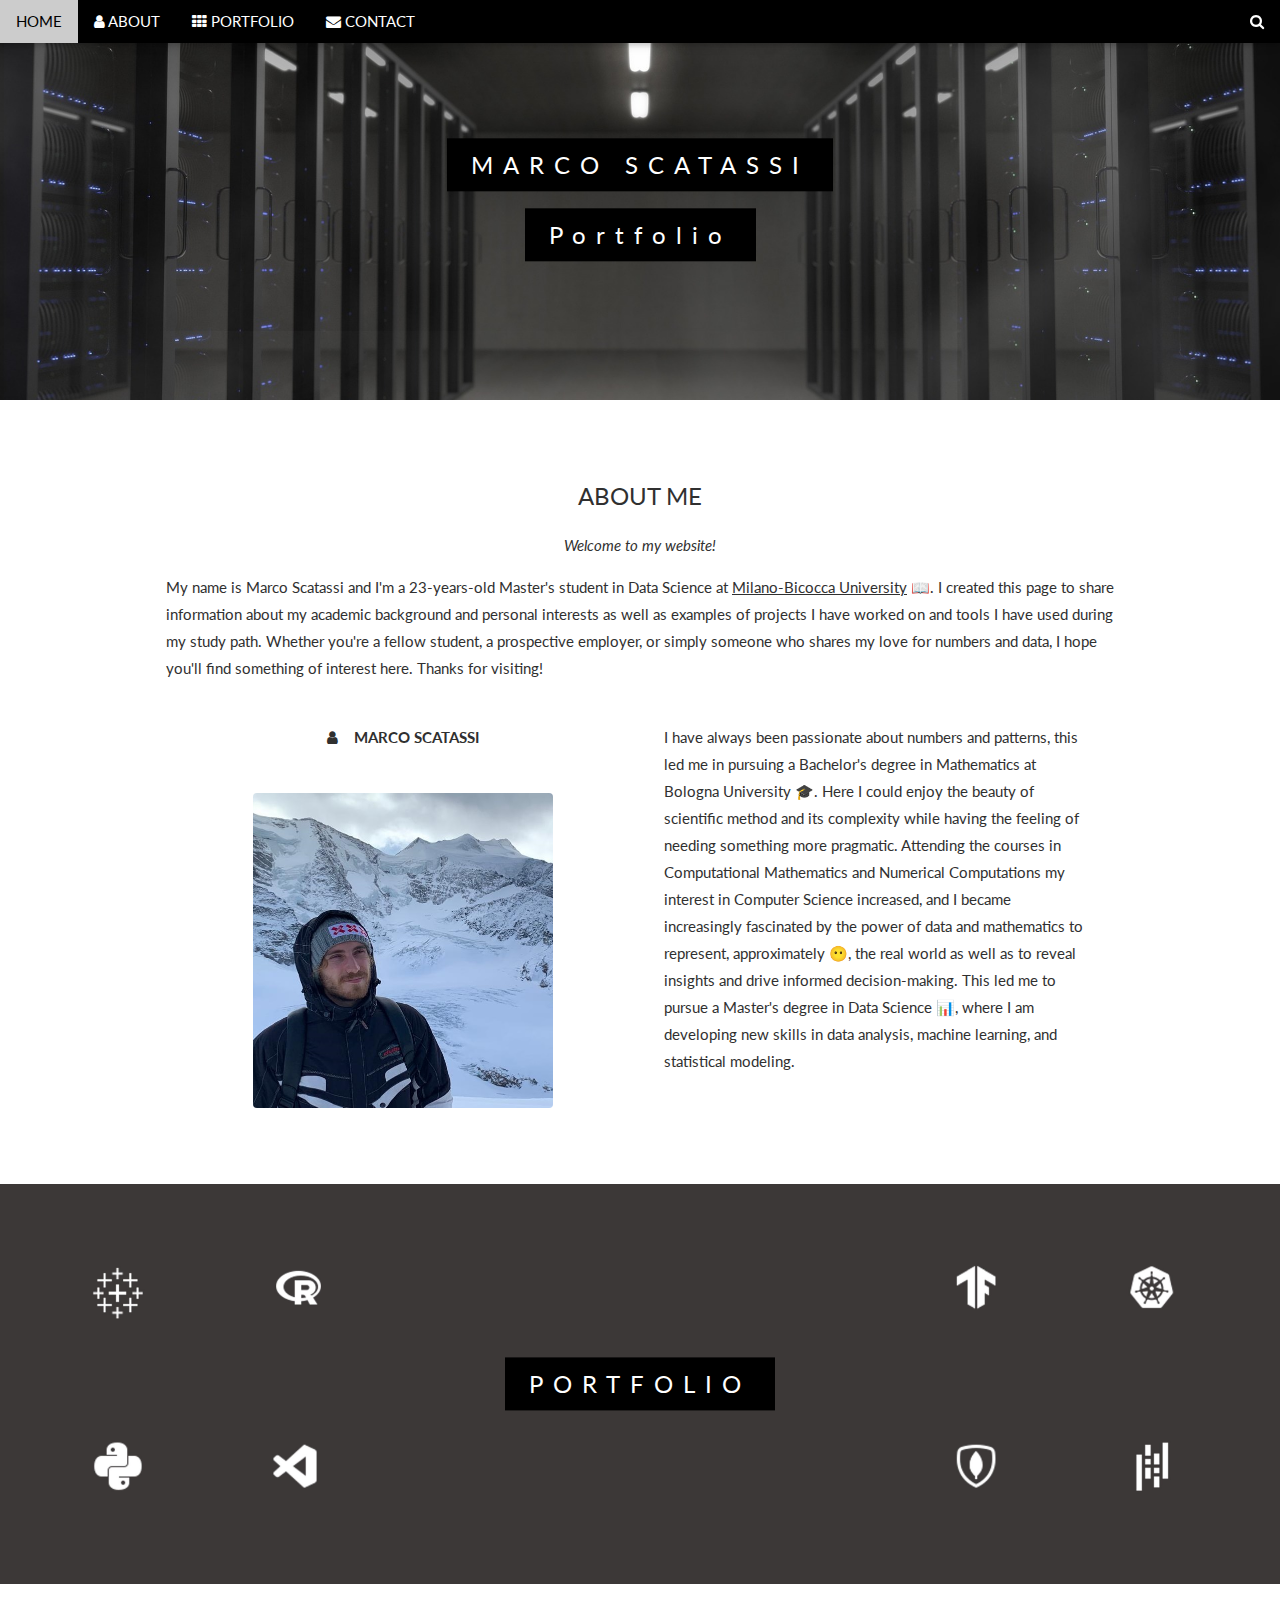
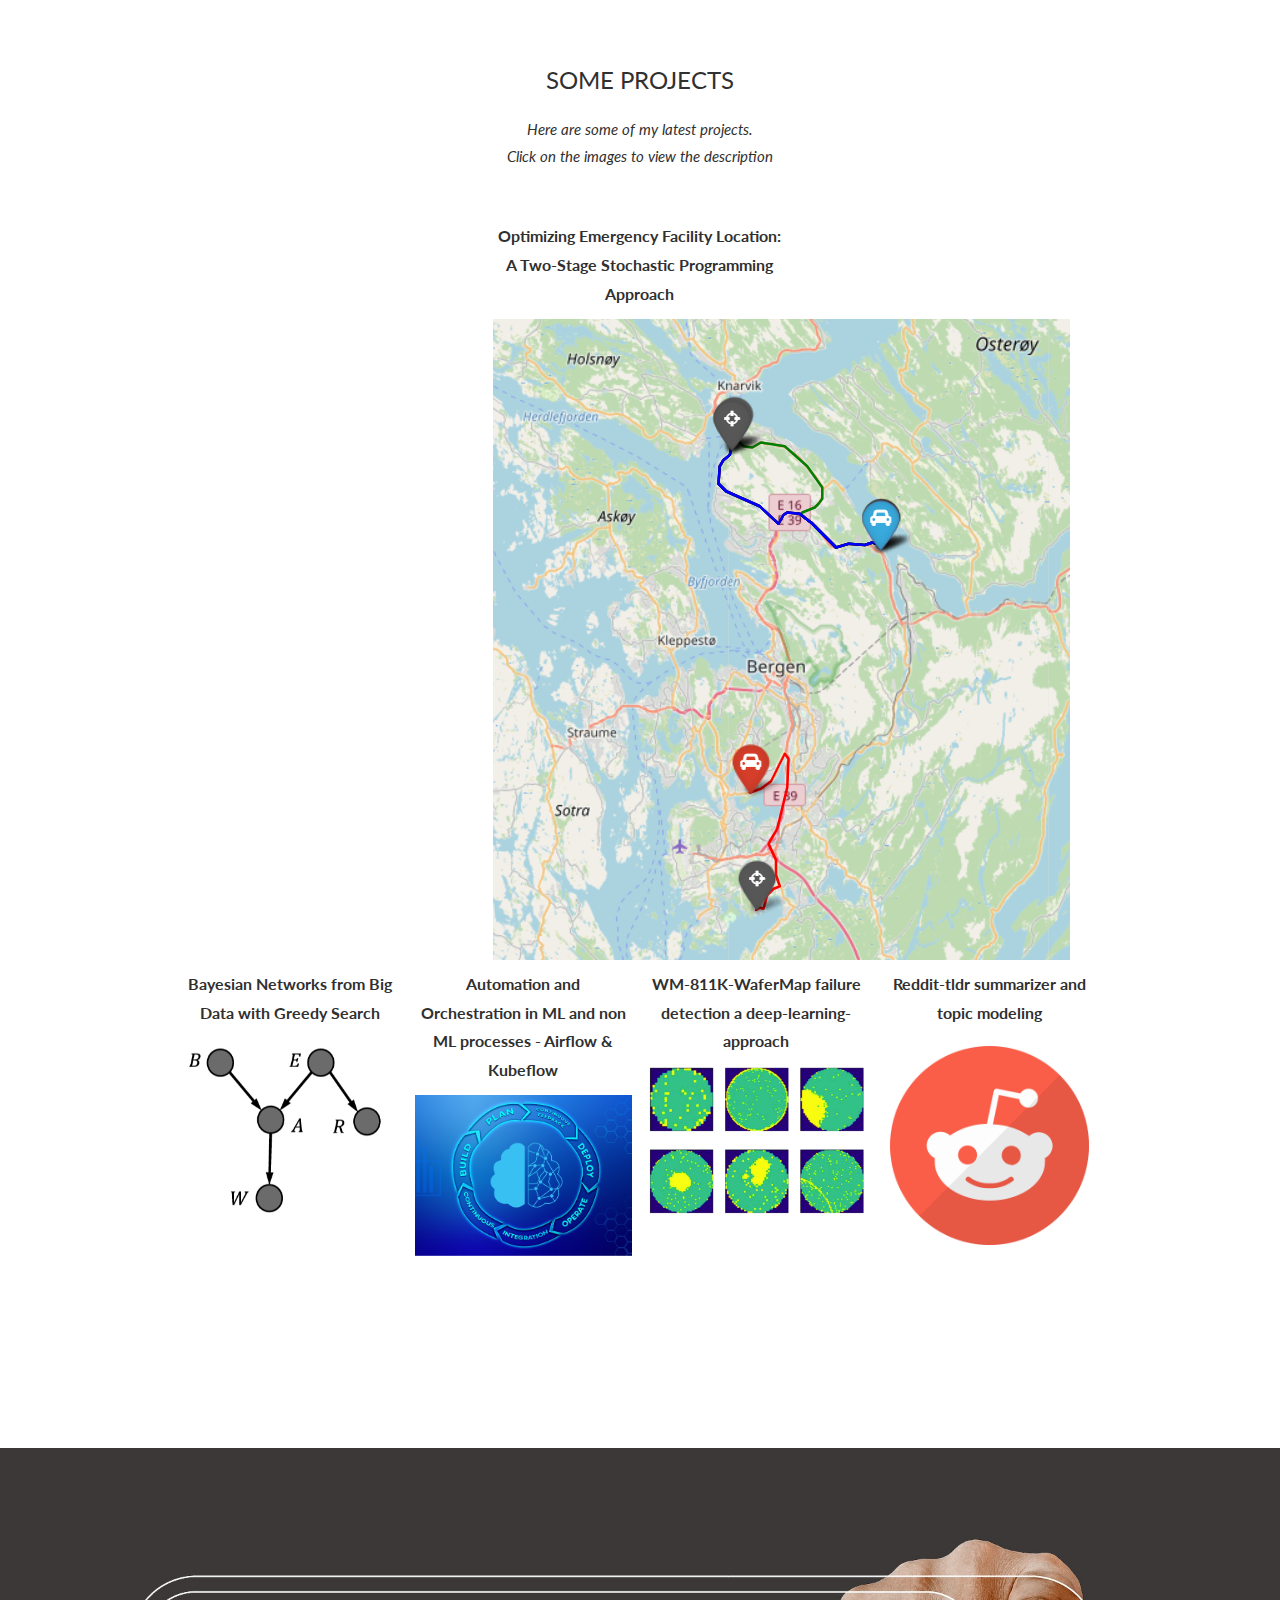
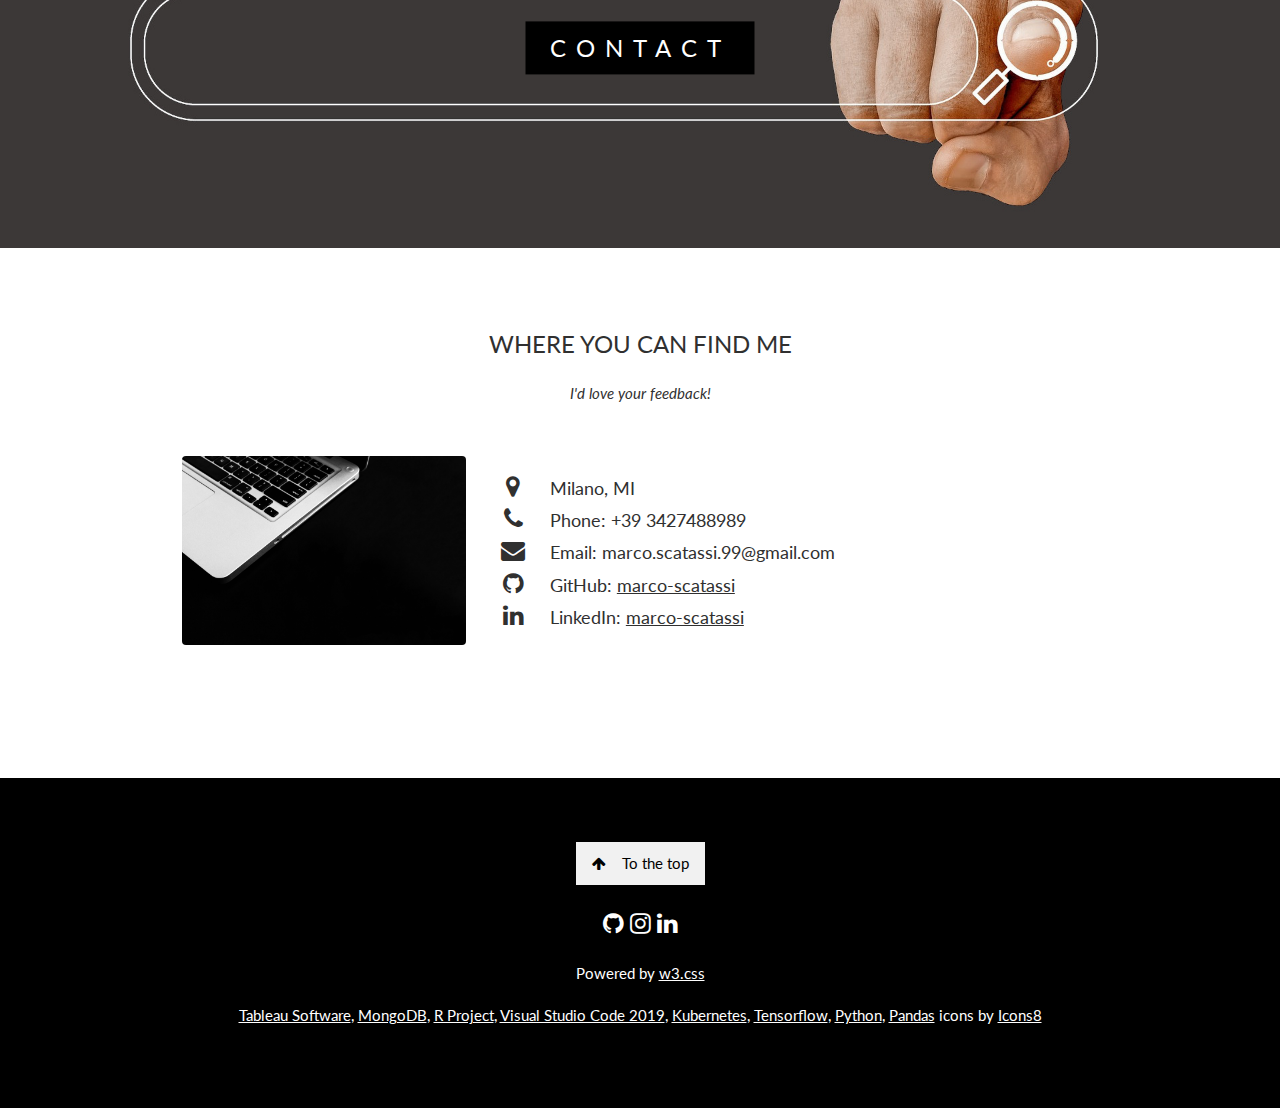
==== commit 6f694d7d: "Update index.html" ====
--- a/index.html
+++ b/index.html
@@ -136,7 +136,7 @@
     <div class="w3-col m4"><p></p></div>
     <div class="w3-col m4">
       <h6 class="w3-center" style="font-weight:bold;">Optimizing Emergency Facility Location: A Two-Stage Stochastic Programming Approach</h6>
-      <a href="https://appdeploypy-ejk2hdbdvmlpbfkrwyzbnx.streamlit.app/"><img id="2-stage-EMFL-img" src="images/EFLBErgen.png" style="width:65% ;" class="w3-hover-opacity" alt="Optimizing Emergency Facility Location: A Two-Stage Stochastic Programming Approach"></a>
+      <a href="https://appdeploypy-ejk2hdbdvmlpbfkrwyzbnx.streamlit.app/"><img id="2-stage-EMFL-img" src="images/EFLBErgen.png" style="height:80% ;" class="w3-hover-opacity" alt="Optimizing Emergency Facility Location: A Two-Stage Stochastic Programming Approach"></a>
     </div>
     <div class="w3-col m4"><p></p></div>
   </div>
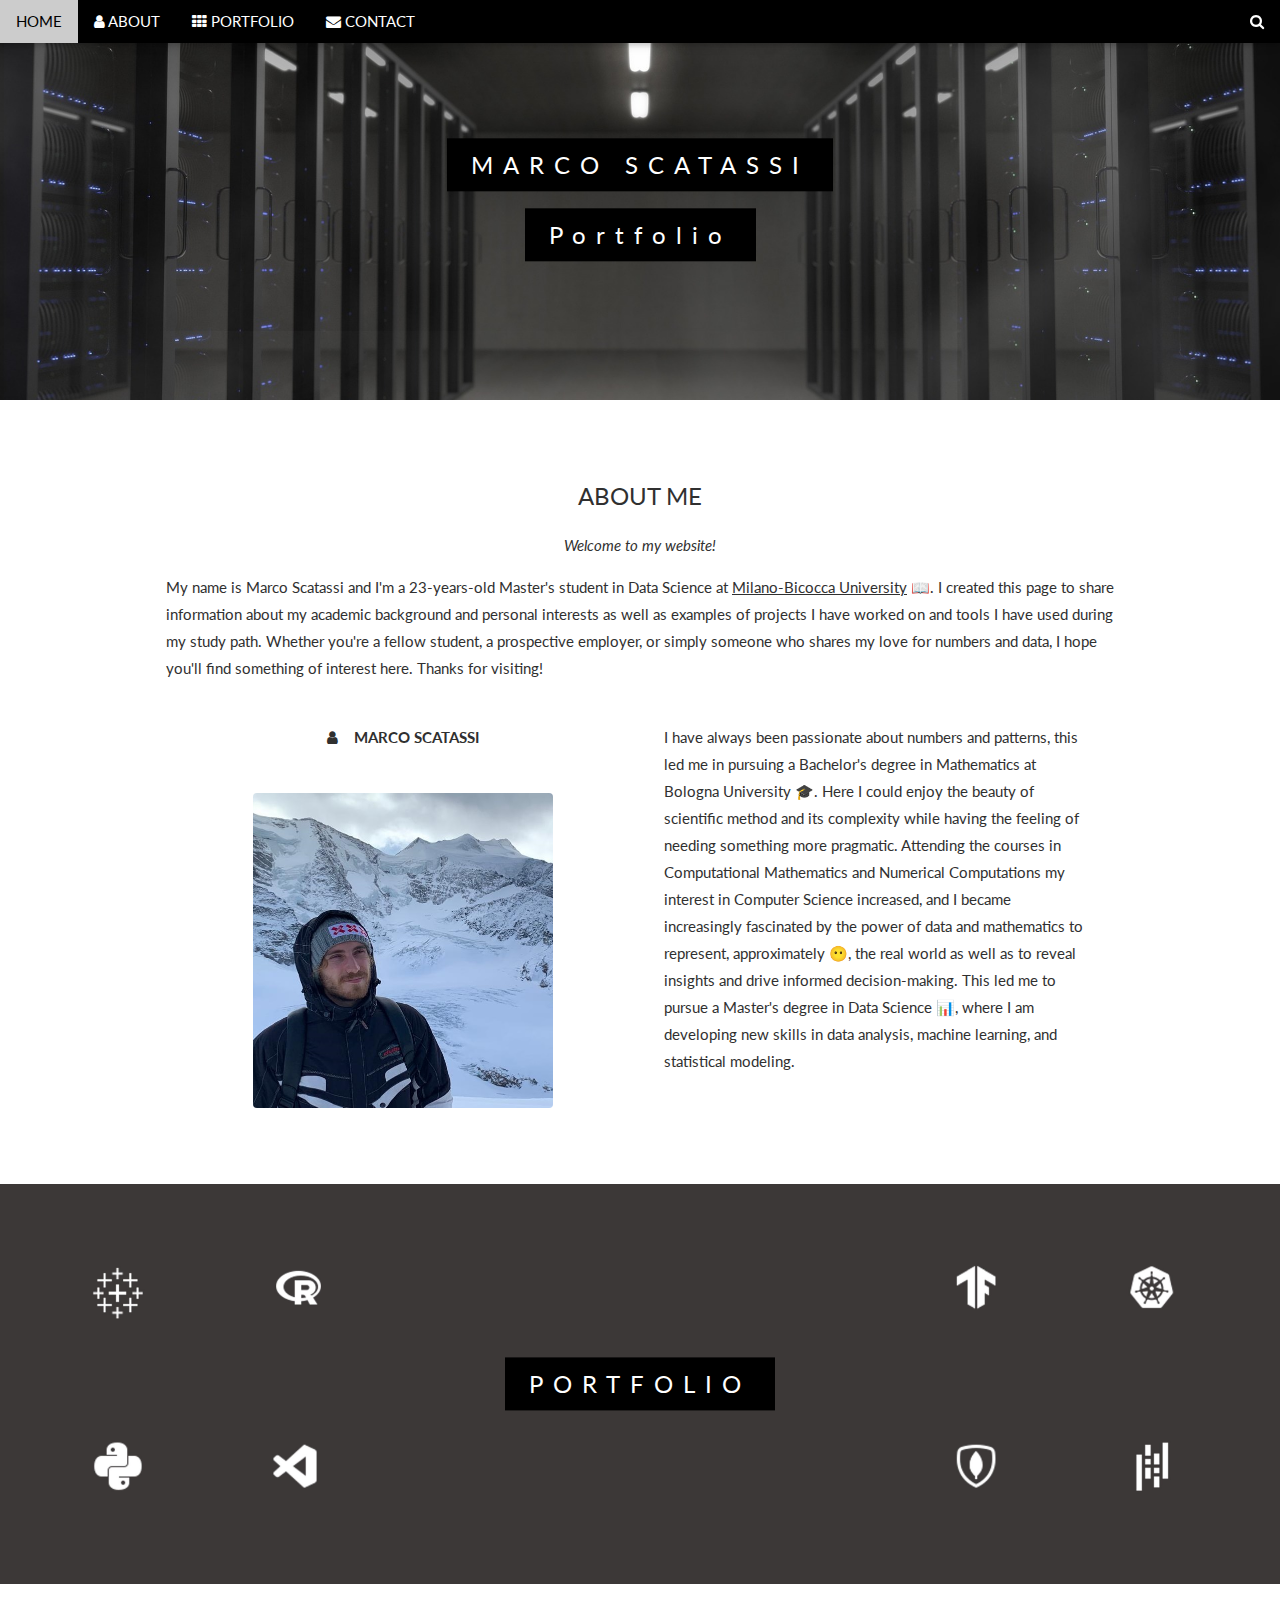
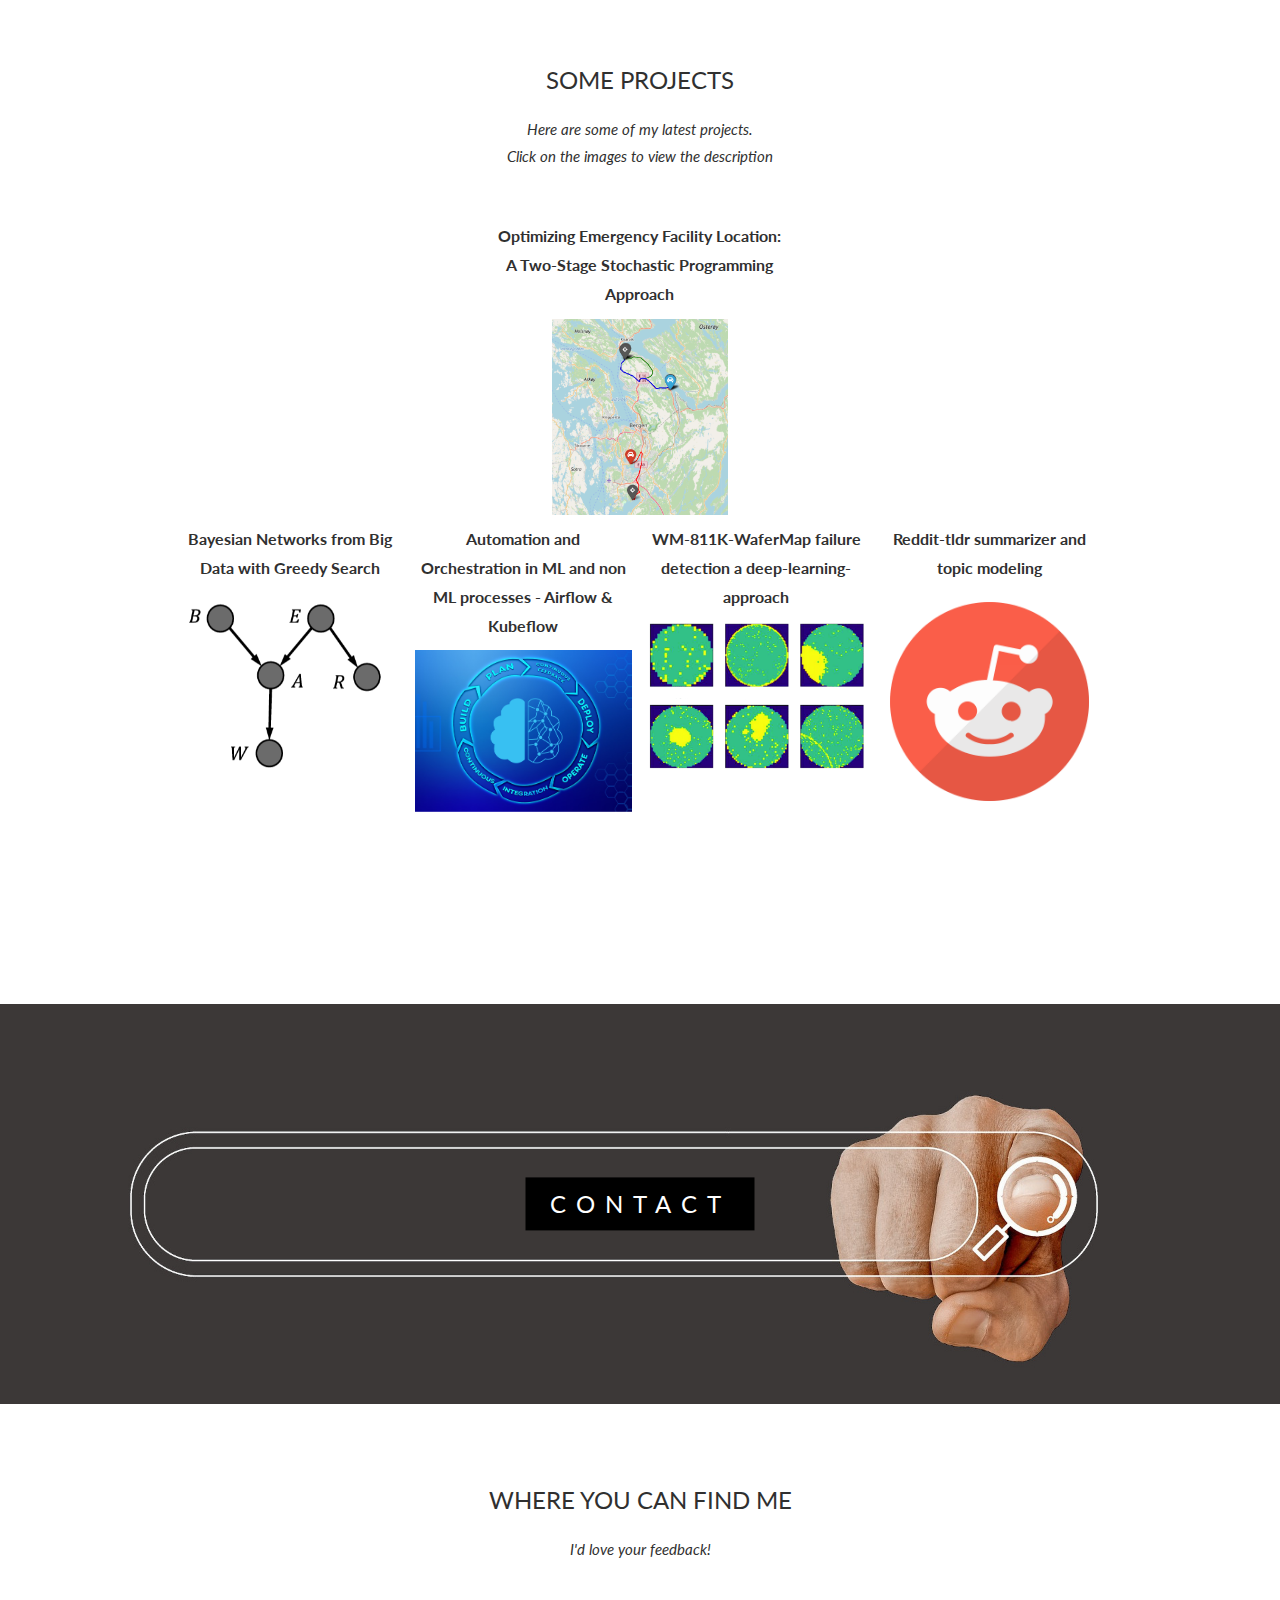
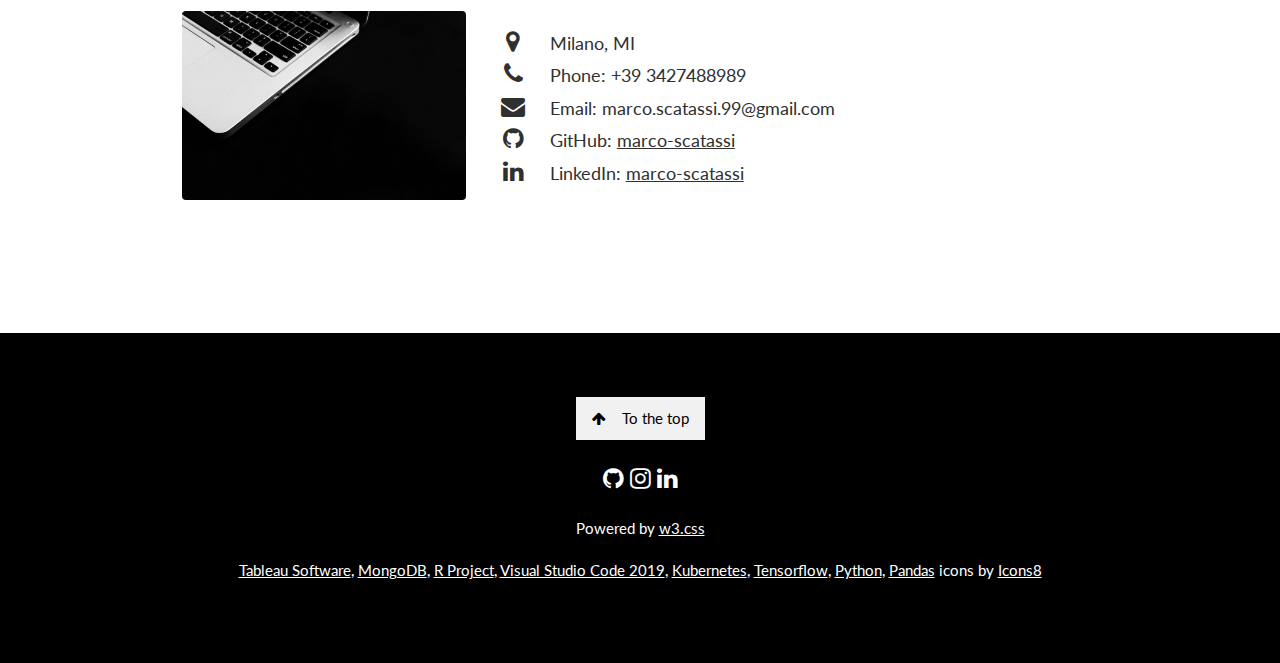
==== commit e06a3e16: "Update index.html" ====
--- a/index.html
+++ b/index.html
@@ -136,7 +136,7 @@
     <div class="w3-col m4"><p></p></div>
     <div class="w3-col m4">
       <h6 class="w3-center" style="font-weight:bold;">Optimizing Emergency Facility Location: A Two-Stage Stochastic Programming Approach</h6>
-      <a href="https://appdeploypy-ejk2hdbdvmlpbfkrwyzbnx.streamlit.app/"><img id="2-stage-EMFL-img" src="images/EFLBErgen.png" style="height:80% ;" class="w3-hover-opacity" alt="Optimizing Emergency Facility Location: A Two-Stage Stochastic Programming Approach"></a>
+      <a href="https://appdeploypy-ejk2hdbdvmlpbfkrwyzbnx.streamlit.app/"><img id="2-stage-EMFL-img" src="images/EFLBErgen.png" style="width:60% ;" class="w3-hover-opacity" alt="Optimizing Emergency Facility Location: A Two-Stage Stochastic Programming Approach"></a>
     </div>
     <div class="w3-col m4"><p></p></div>
   </div>
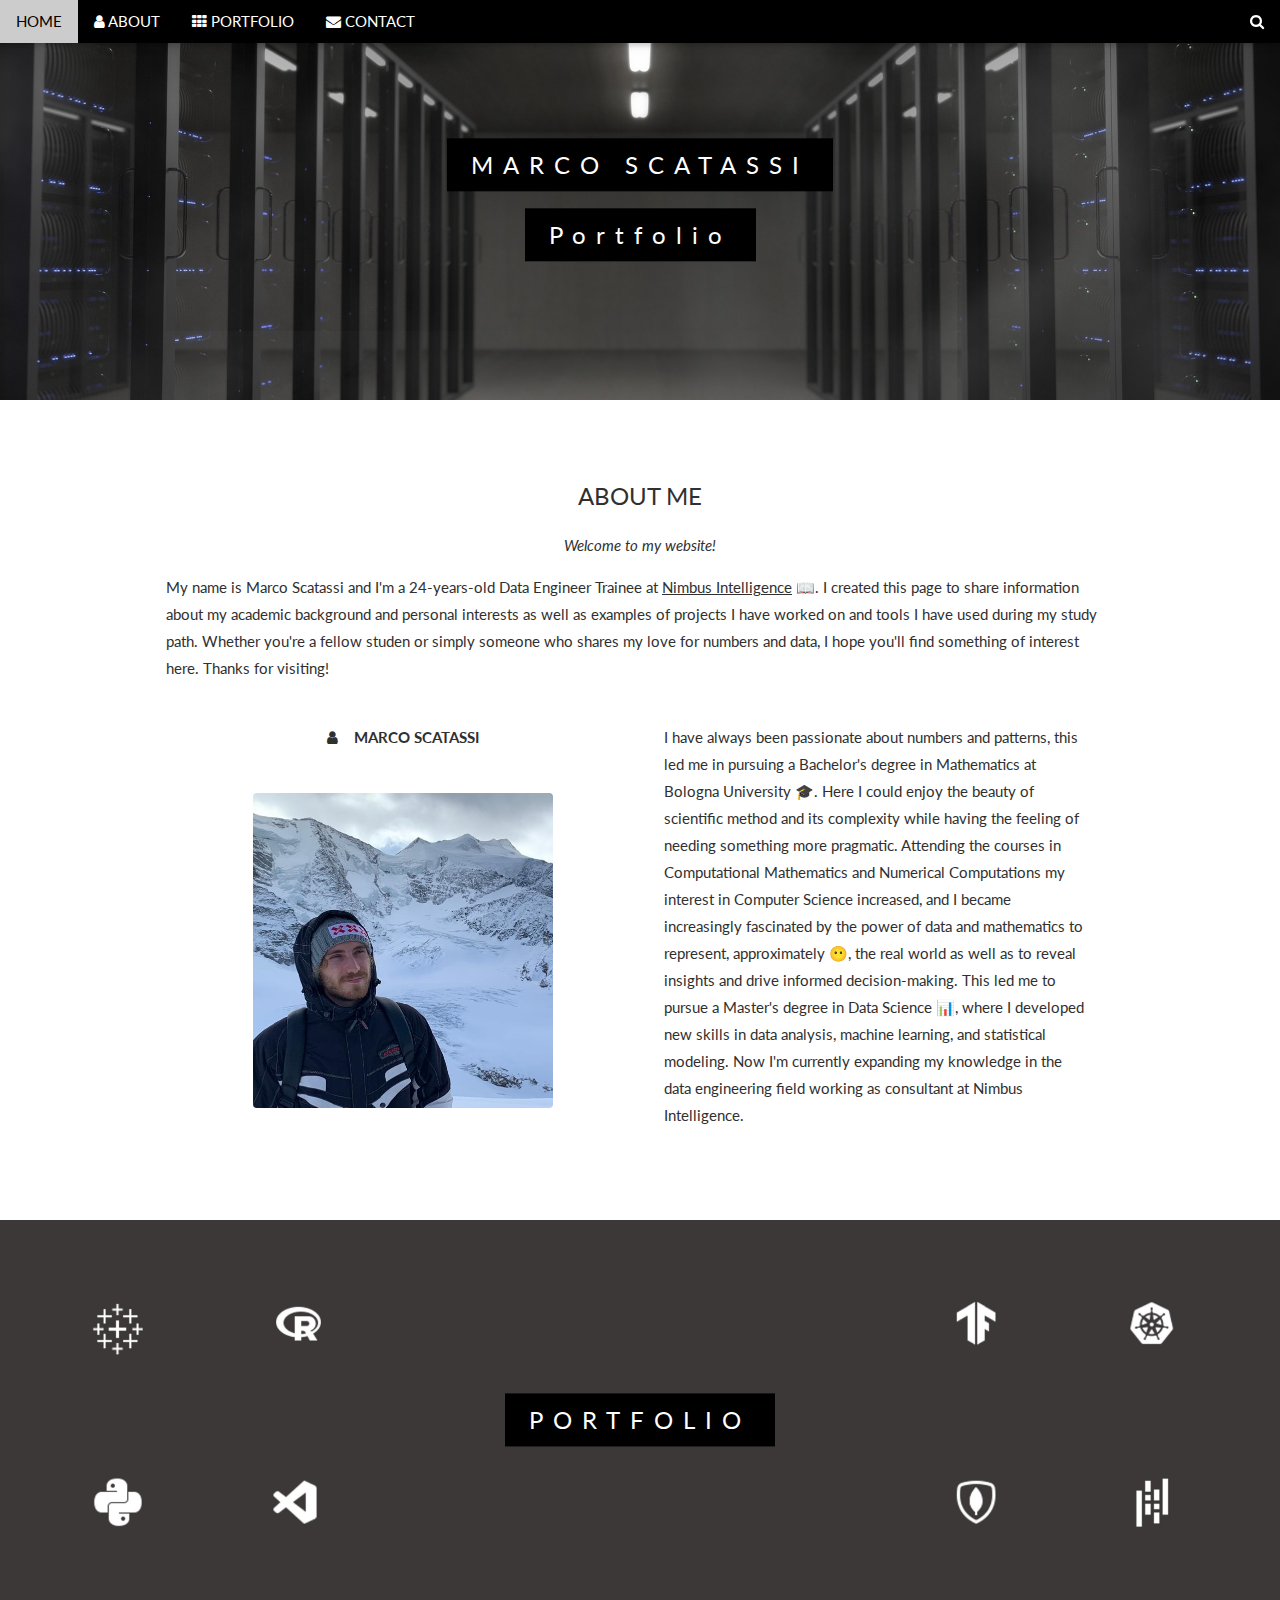
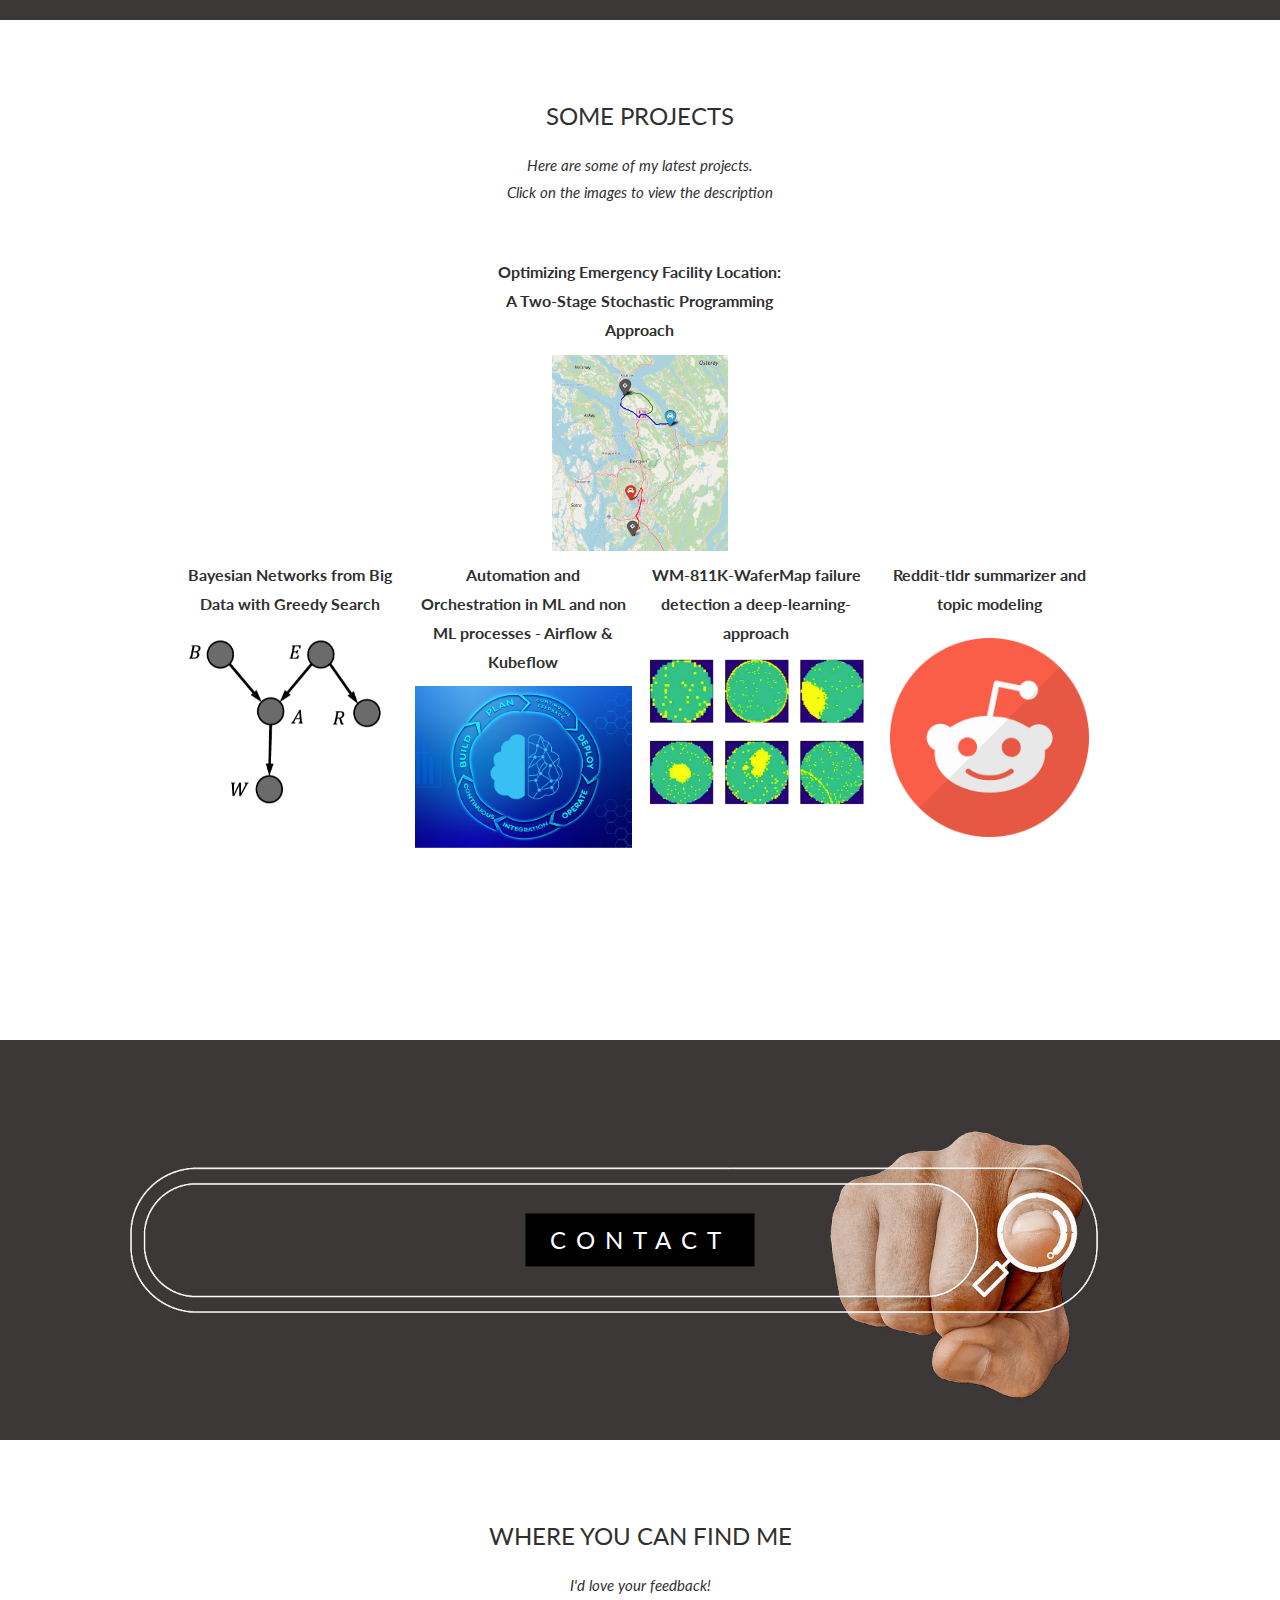
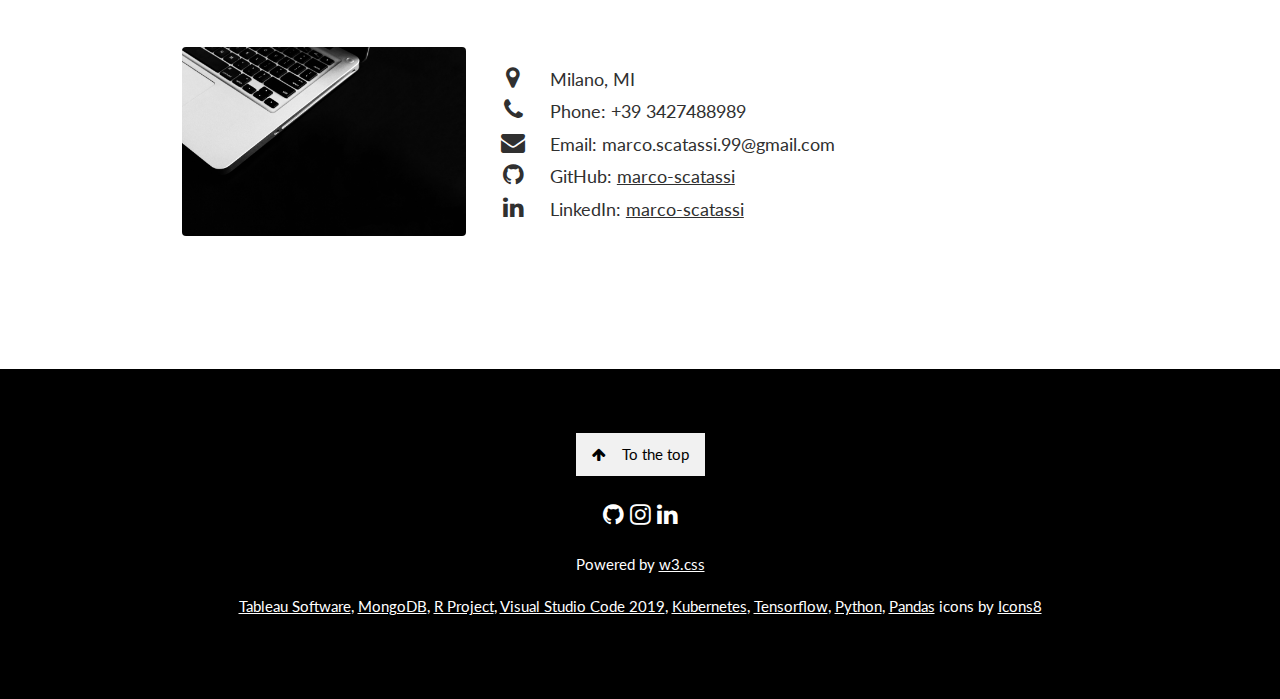
==== commit 6efaf1fb: "Update index.html" ====
--- a/index.html
+++ b/index.html
@@ -98,9 +98,9 @@
   <h3 class="w3-center">ABOUT ME</h3>
   <p class="w3-center"><em>Welcome to my website!</em></p>
   <p>
-    My name is Marco Scatassi and I'm a 23-years-old Master's student in Data Science at <a href="https://www.unimib.it" target="_blank"> Milano-Bicocca University<a> &#128214;.
+    My name is Marco Scatassi and I'm a 24-years-old Data Engineer Trainee at <a href="https://nimbusintelligence.com/" target="_blank">Nimbus Intelligence<a> &#128214;.
     I created this page to share information about my academic background and personal interests as well as examples of projects I have worked on and tools I have used during my study path. 
-    Whether you're a fellow student, a prospective employer, or simply someone who shares my love for numbers and data, I hope you'll find something of interest here. 
+    Whether you're a fellow studen or simply someone who shares my love for numbers and data, I hope you'll find something of interest here. 
     Thanks for visiting!
   </p>
   <div class="w3-row">
@@ -113,7 +113,7 @@
     <div class="w3-col m6 w3-hide-small w3-padding-large" style="margin-top: auto;">
         <p> I have always been passionate about numbers and patterns, this led me in pursuing a Bachelor's degree in Mathematics at Bologna University &#127891;. Here I could enjoy the beauty of scientific method and its complexity while having the feeling of needing something more pragmatic.
         Attending the courses in Computational Mathematics and Numerical Computations my interest in Computer Science increased, and I became increasingly fascinated by the power of data and mathematics to represent, approximately &#128566;, the real world as well as to reveal insights and drive informed decision-making. 
-        This led me to pursue a Master's degree in Data Science &#128202;, where I am developing new skills in data analysis, machine learning, and statistical modeling.</p>
+        This led me to pursue a Master's degree in Data Science &#128202;, where I developed new skills in data analysis, machine learning, and statistical modeling. Now I'm currently expanding my knowledge in the data engineering field working as consultant at Nimbus Intelligence.</p>
     </div>
   </div>
 </div>
